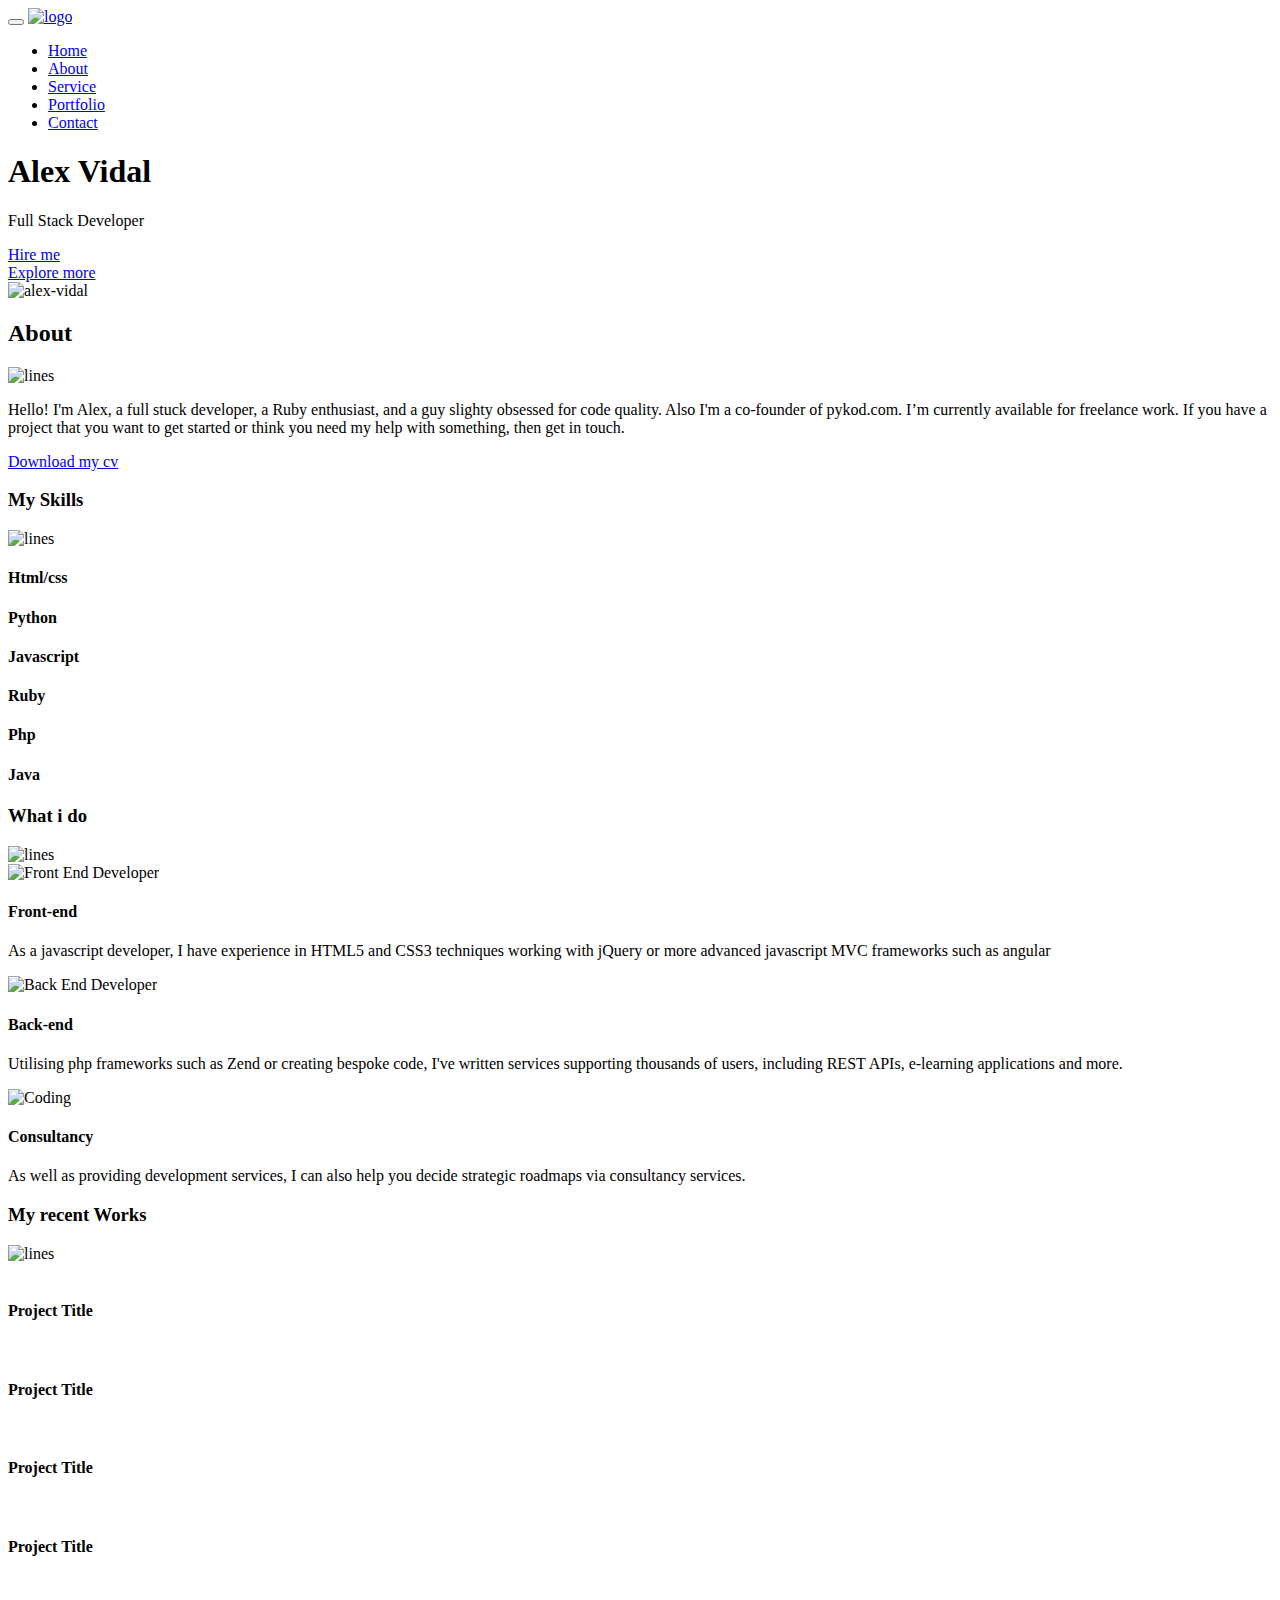
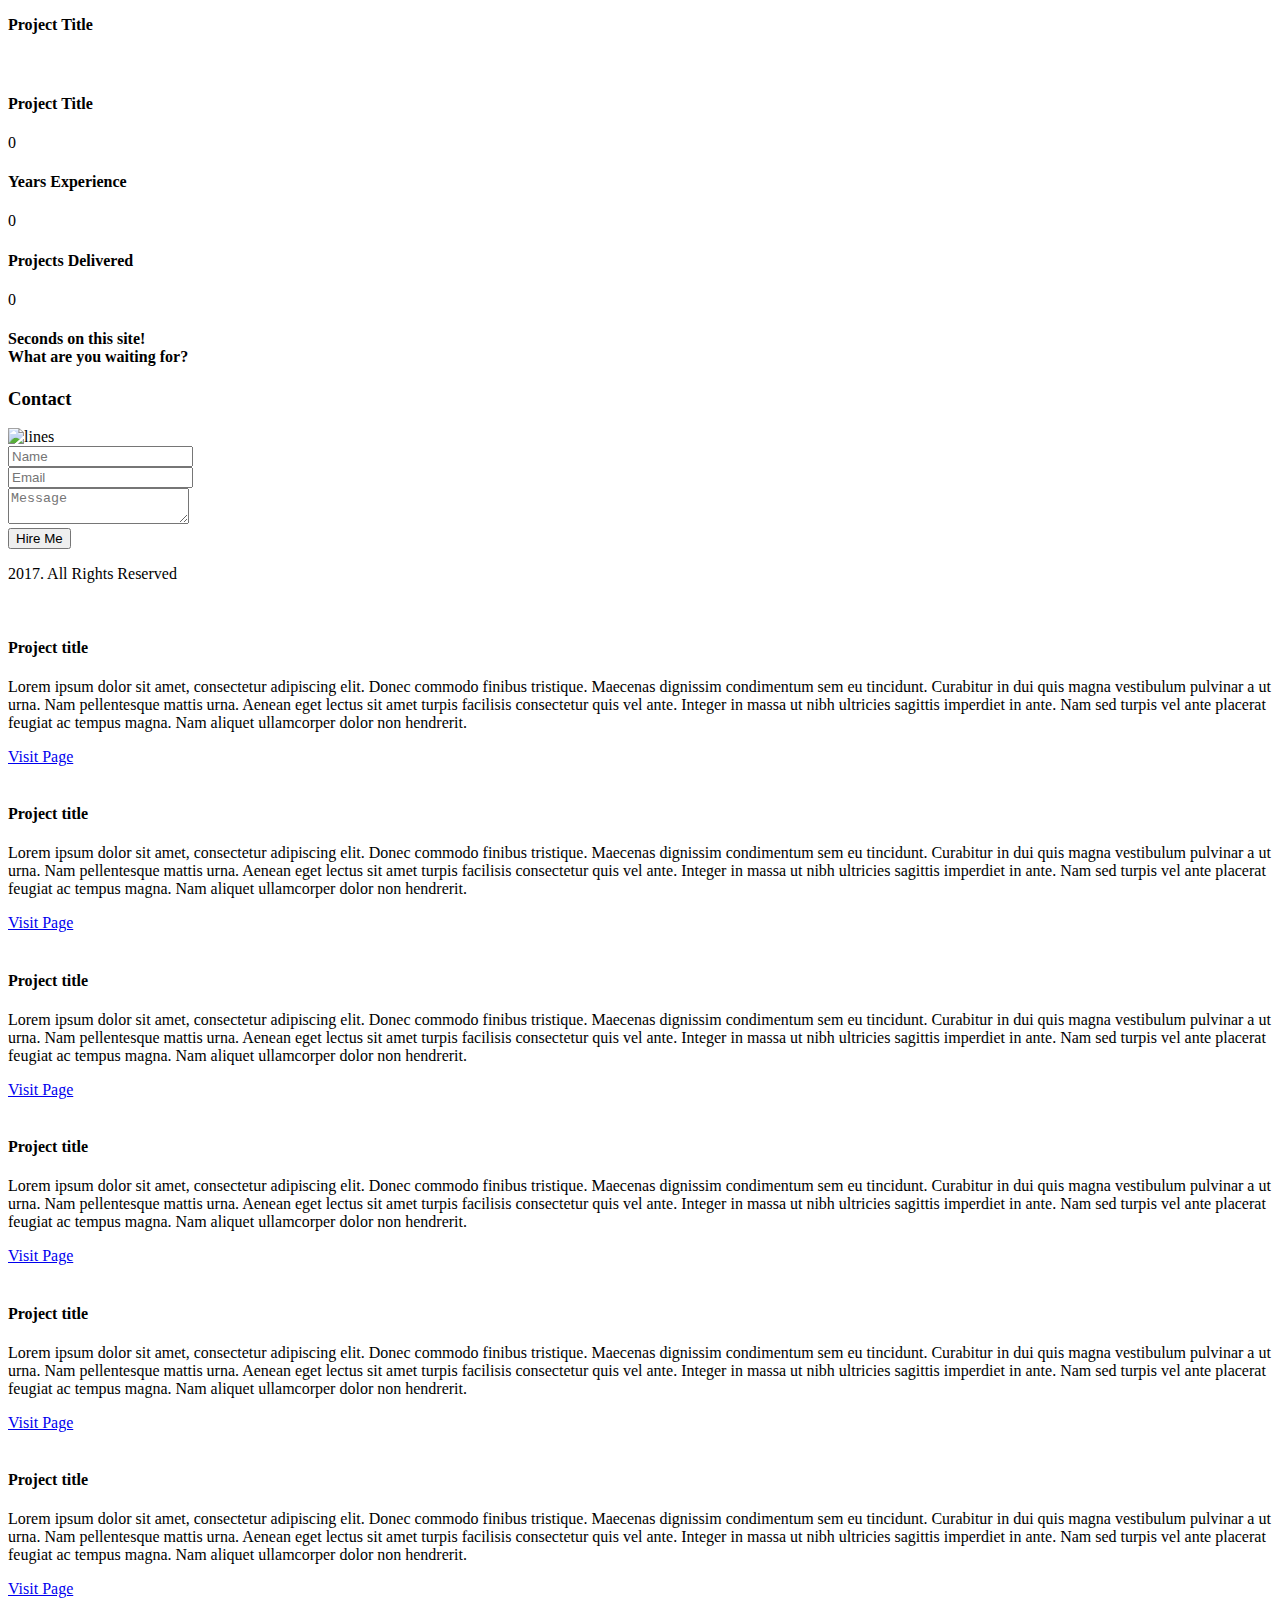
==== one-page-website/index.html @ 36bd33ed "one page website" ====
<!DOCTYPE html>
<html lang="en">
<head>

    <!-- Basic Page Needs
    ================================================== -->
    <meta http-equiv="Content-Type" content="text/html; charset=utf-8">
    <meta http-equiv="X-UA-Compatible" content="IE=edge">

    <title>PortfolioPerfect</title>

    <meta name="description" content="">
    <meta name="author" content="">
    <meta name="keywords" content="">

    <!-- Mobile Specific Metas
    ================================================== -->
    <meta name="viewport" content="width=device-width, minimum-scale=1.0, maximum-scale=1.0">
    <meta name="apple-mobile-web-app-capable" content="yes" />

    <!-- Fonts -->
    <link href="https://fonts.googleapis.com/css?family=Open+Sans:300,400,600,700" rel="stylesheet">

    <!-- Favicon
    ================================================== -->
    <link rel="apple-touch-icon" sizes="180x180" href="assets/img/apple-touch-icon.png">
    <link rel="icon" type="image/png" sizes="16x16" href="assets/img/favicon.png">

    <!-- Stylesheets
    ================================================== -->
    <!-- Bootstrap core CSS -->
    <link href="assets/css/bootstrap.min.css" rel="stylesheet">

    <!-- Custom styles for this template -->
    <link href="assets/css/style.css" rel="stylesheet">
    <link href="assets/css/responsive.css" rel="stylesheet">

    <!-- HTML5 shim and Respond.js IE8 support of HTML5 elements and media queries -->
    <!--[if lt IE 9]>
    <script src="https://oss.maxcdn.com/libs/html5shiv/3.7.0/html5shiv.js"></script>
    <script src="https://oss.maxcdn.com/libs/respond.js/1.4.2/respond.min.js"></script>
    <![endif]-->

</head>
<body>

    <header id="masthead" class="site-header" data-anchor-target=".hero" data-top="background: rgba(255,255,255,0); padding: 30px 0; box-shadow: 0px 0px 20px 6px rgba(0, 0, 0, 0);" data-top-bottom="background: rgba(255,255,255,1); padding: 10px 0; box-shadow: 0px 0px 20px 6px rgba(0, 0, 0, 0.2);">
        <nav id="primary-navigation" class="site-navigation">
            <div class="container">
                <div class="navbar-header page-scroll">

                    <button type="button" class="navbar-toggle collapsed" data-target="#portfolio-perfect-collapse" aria-expanded="false" >
                        <span class="icon-bar"></span>
                        <span class="icon-bar"></span>
                        <span class="icon-bar"></span>
                    </button>
                    
                    <a href="#hero" class="site-logo"><img src="assets/img/logo.png" alt="logo"></a>

                </div><!-- /.navbar-header -->

                <div class="main-menu" id="portfolio-perfect-collapse">

                    <ul class="nav navbar-nav navbar-right">

                        <li class="page-scroll"><a href="#hero">Home</a></li>
                        <li class="page-scroll"><a href="#about">About</a></li>
                        <li class="page-scroll"><a href="#service">Service</a></li>
                        <li class="page-scroll"><a href="#portfolio">Portfolio</a></li>
                        <li class="page-scroll"><a href="#contact">Contact</a></li>
                        
                    </ul><!-- /.navbar-nav -->

                </div><!-- /.navbar-collapse -->

            </div>
        </nav><!-- /.primary-navigation -->
    </header><!-- /#header -->

    <div id="hero" class="hero">
        <div class="container">
            <div class="row">

                <div class="col-md-6">
                    <h1>Alex Vidal</h1>
                    <div class="page-scroll">
                        <p class="job-title">Full Stack Developer</p>
                        <a href="#contact" class="btn btn-fill ">Hire me</a>
                        <div class="clearfix visible-xxs"></div>
                        <a href="#portfolio" class="btn btn-border">Explore more</a>
                    </div>
                </div>
            
                <div class="col-md-6 text-right">
                    <img src="assets/img/alex-vidal.png" alt="alex-vidal">
                </div>

            </div>
        </div>
    </div><!-- /.hero -->

    <main id="main" class="site-main">

        <section id="about" class="site-section section-about text-center">
            <div class="container">
                <div class="row">
                    <div class="col-md-6 col-md-offset-3">
                        <h2>About</h2>
                        <img src="assets/img/lines.svg" class="img-lines" alt="lines">
                        <p>Hello! I'm Alex, a full stuck developer, a Ruby enthusiast, and a guy slighty obsessed for code quality. Also I'm a co-founder of pykod.com. I’m currently available for freelance work. If you have a project that you want to get started or think you need my help with something, then get in touch.</p>
                        <a href="http://www.grad.illinois.edu/sites/default/files/pdfs/cvsamples.pdf" class="btn btn-fill" target="_blank" download>Download my cv</a>
                    </div>
                </div>
            </div>
        </section><!-- /.secton-about -->

        <section class="site-section section-skills">
            <div class="container">
                <div class="text-center">
                    <h3>My Skills</h3>
                    <img src="assets/img/lines.svg" class="img-lines" alt="lines">
                </div>
                <div class="row">
                    <div class="col-md-4">
                        <div class="skill">
                            <h4>Html/css</h4>
                            <div class="progress">
                                <div class="progress-bar" role="progressbar" data-transitiongoal="100"></div><!-- /.progress-bar -->
                            </div><!-- /.progress -->
                        </div><!-- /.skill -->
                        <div class="skill">
                            <h4>Python</h4>
                            <div class="progress">
                                <div class="progress-bar" role="progressbar" data-transitiongoal="75"></div><!-- /.progress-bar -->
                            </div><!-- /.progress -->
                        </div><!-- /.skill -->
                    </div>
                    <div class="col-md-4">
                        <div class="skill">
                            <h4>Javascript</h4>
                            <div class="progress">
                                <div class="progress-bar" role="progressbar" data-transitiongoal="82"></div><!-- /.progress-bar -->
                            </div><!-- /.progress -->
                        </div><!-- /.skill -->
                        <div class="skill">
                            <h4>Ruby</h4>
                            <div class="progress">
                                <div class="progress-bar" role="progressbar" data-transitiongoal="66"></div><!-- /.progress-bar -->
                            </div><!-- /.progress -->
                        </div><!-- /.skill -->
                    </div>
                    <div class="col-md-4">
                        <div class="skill">
                            <h4>Php</h4>
                            <div class="progress">
                                <div class="progress-bar" role="progressbar" data-transitiongoal="97"></div><!-- /.progress-bar -->
                            </div><!-- /.progress -->
                        </div><!-- /.skill -->
                        <div class="skill">
                            <h4>Java</h4>
                            <div class="progress">
                                <div class="progress-bar" role="progressbar" data-transitiongoal="45"></div><!-- /.progress-bar -->
                            </div><!-- /.progress -->
                        </div><!-- /.skill -->
                    </div>
                </div>
            </div>
        </section><!-- /.secton-skills -->

        <section id="service" class="site-section section-services overlay text-center">
            <div class="container">
                <div class="row">
                    <div class="col-md-12">
                        <h3>What i do</h3>
                        <img src="assets/img/lines.svg" class="img-lines" alt="lines">
                    </div>
                    <div class="col-sm-4">
                        <div class="service">
                            <img src="assets/img/front-end.svg" alt="Front End Developer">
                            <h4>Front-end</h4>
                            <p>As a javascript developer, I have experience in HTML5 and CSS3 techniques working with jQuery or more advanced javascript MVC frameworks such as angular</p>
                        </div><!-- /.service -->
                    </div>
                    <div class="col-sm-4">
                        <div class="service">
                            <img src="assets/img/back-end.svg" alt="Back End Developer">
                            <h4>Back-end</h4>
                            <p>Utilising php frameworks such as Zend or creating bespoke code, I've written services supporting thousands of users, including REST APIs, e-learning applications and more.</p>
                        </div><!-- /.service -->
                    </div>
                    <div class="col-sm-4">
                        <div class="service">
                            <img src="assets/img/consultancy.svg" alt="Coding">
                            <h4>Consultancy</h4>
                            <p>As well as providing development services, I can also help you decide strategic roadmaps via consultancy services.</p>
                        </div><!-- /.service -->
                    </div>
                </div>
            </div>
        </section><!-- /.secton-services -->

        <section id="portfolio" class="site-section section-portfolio">
            <div class="container">
                <div class="text-center">
                    <h3>My recent Works</h3>
                    <img src="assets/img/lines.svg" class="img-lines" alt="lines">
                </div>
                <div class="row">
                    <div class="col-md-4 col-xs-6">
                        <div class="portfolio-item">
                            <img src="assets/img/portfolio-1.jpg" class="img-res" alt="">
                            <div class="portfolio-item-info">
                                <h4>Project Title</h4>
                                <a href="#" data-toggle="modal" data-target="#portfolioItem1"><span class="glyphicon glyphicon-eye-open"></span></a>
                                <a href="#"><span class="glyphicon glyphicon-link"></span></a>
                            </div><!-- /.portfolio-item-info -->
                        </div><!-- /.portfolio-item -->
                    </div>
                    <div class="col-md-4 col-xs-6">
                        <div class="portfolio-item">
                            <img src="assets/img/portfolio-2.jpg" class="img-res" alt="">
                            <div class="portfolio-item-info">
                                <h4>Project Title</h4>
                                <a href="#" data-toggle="modal" data-target="#portfolioItem2"><span class="glyphicon glyphicon-eye-open"></span></a>
                                <a href="#"><span class="glyphicon glyphicon-link"></span></a>
                            </div><!-- /.portfolio-item-info -->
                        </div><!-- /.portfolio-item -->
                    </div>
                    <div class="col-md-4 col-xs-6">
                        <div class="portfolio-item">
                            <img src="assets/img/portfolio-3.jpg" class="img-res" alt="">
                            <div class="portfolio-item-info">
                                <h4>Project Title</h4>
                                <a href="#" data-toggle="modal" data-target="#portfolioItem3"><span class="glyphicon glyphicon-eye-open"></span></a>
                                <a href="#"><span class="glyphicon glyphicon-link"></span></a>
                            </div><!-- /.portfolio-item-info -->
                        </div><!-- /.portfolio-item -->
                    </div>
                    <div class="col-md-4 col-xs-6">
                        <div class="portfolio-item">
                            <img src="assets/img/portfolio-4.jpg" class="img-res" alt="">
                            <div class="portfolio-item-info">
                                <h4>Project Title</h4>
                                <a href="#" data-toggle="modal" data-target="#portfolioItem4"><span class="glyphicon glyphicon-eye-open"></span></a>
                                <a href="#"><span class="glyphicon glyphicon-link"></span></a>
                            </div><!-- /.portfolio-item-info -->
                        </div><!-- /.portfolio-item -->
                    </div>
                    <div class="col-md-4 col-xs-6">
                        <div class="portfolio-item">
                            <img src="assets/img/portfolio-5.jpg" class="img-res" alt="">
                            <div class="portfolio-item-info">
                                <h4>Project Title</h4>
                                <a href="#" data-toggle="modal" data-target="#portfolioItem5"><span class="glyphicon glyphicon-eye-open"></span></a>
                                <a href="#"><span class="glyphicon glyphicon-link"></span></a>
                            </div><!-- /.portfolio-item-info -->
                        </div><!-- /.portfolio-item -->
                    </div>
                    <div class="col-md-4 col-xs-6">
                        <div class="portfolio-item">
                            <img src="assets/img/portfolio-6.jpg" class="img-res" alt="">
                            <div class="portfolio-item-info">
                                <h4>Project Title</h4>
                                <a href="#" data-toggle="modal" data-target="#portfolioItem6"><span class="glyphicon glyphicon-eye-open"></span></a>
                                <a href="#"><span class="glyphicon glyphicon-link"></span></a>
                            </div><!-- /.portfolio-item-info -->
                        </div><!-- /.portfolio-item -->
                    </div>
                </div>
            </div>
        </section><!-- /.secton-portfolio -->

        <section class="site-section section-counters text-center">
            <div class="container">
                <div class="row">
                    <div class="col-sm-4 col-xs-12">
                        <p class="counter start" data-to="10" data-speed="2000">0</p>
                        <h4>Years Experience</h4>
                    </div>
                    <div class="col-sm-4 col-xs-12">
                        <p class="counter start" data-to="120" data-speed="2000">0</p>       
                        <h4>Projects Delivered</h4>      
                    </div>
                    <div class="col-sm-4 col-xs-12">
                        <p id="infinity" class="counter" data-from="0" data-to="1" data-speed="1000">0</p>
                        <h4>Seconds on this site!<br>What are you waiting for?</h4>
                    </div>
                </div>
            </div>
        </section><!-- /.section-counters -->

        <section id="contact" class="site-section section-form text-center">
            <div class="container">

                <h3>Contact</h3>
                <img src="assets/img/lines.svg" class="img-lines" alt="lines">
                <form>
                    <div class="row">
                        <div class="col-sm-6">
                            <input type="text" name="name" class="form-control mt-x-0" placeholder="Name" required>
                        </div>
                        <div class="col-sm-6">
                            <input type="email" name="email" class="form-control" placeholder="Email" required>   
                        </div>
                        <div class="col-sm-12">
                            <textarea name="message" id="mesaage" class="form-control" placeholder="Message" required></textarea>
                        </div>
                    </div>
                    <button href="#" class="btn btn-border" type="submit">Hire Me <span class="glyphicon glyphicon-send"></span></button>
                </form>
            </div>
        </section><!-- /.section-form -->

    </main><!-- /#main -->

    <footer id="colophon" class="site-footer">
        <div class="container">
            <div class="row">
                <div class="col-sm-4 col-xs-12">
                    <a class="icon facebook-bg" href="#"><i class="icon-facebook"></i></a>
                    <a class="icon twitter-bg" href="#"><i class="icon-twitter"></i></a>
                    <a class="icon gplus-bg" href="#"><i class="icon-linkedin"></i></a>
                    <a class="icon linkedin-bg" href="#"><i class="icon-gplus"></i></a>
                </div>
                <div class="col-sm-4 col-sm-offset-0 col-xs-6 col-xs-offset-3"><p class="copyright">2017. All Rights Reserved</p></div>
                <div class="col-sm-4 col-xs-3">
                    <div class="text-right page-scroll">
                        <a class="icon icon-up-bg" href="#hero"><i class="icon-up"></i></a>
                    </div>
                </div>
            </div>
        </div>
    </footer><!-- /#footer -->

    <!-- Modals -->
    <div id="portfolioItem1" class="modal fade" role="dialog">
      <div class="modal-dialog">
        <div class="modal-content">
          <div class="modal-header">
            <a class="close" data-dismiss="modal"><span class="glyphicon glyphicon-remove"></span></a>
            <img class="img-res" src="assets/img/portfolio-1.jpg" alt="">
          </div>
          <div class="modal-body">
            <h4 class="modal-title">Project title</h4>
            <p>Lorem ipsum dolor sit amet, consectetur adipiscing elit. Donec commodo finibus tristique. Maecenas dignissim condimentum sem eu tincidunt. Curabitur in dui quis magna vestibulum pulvinar a ut urna. Nam pellentesque mattis urna. Aenean eget lectus sit amet turpis facilisis consectetur quis vel ante. Integer in massa ut nibh ultricies sagittis imperdiet in ante. Nam sed turpis vel ante placerat feugiat ac tempus magna. Nam aliquet ullamcorper dolor non hendrerit.</p>
          </div>
          <div class="modal-footer">
            <a href="#" class="btn btn-fill">Visit Page</a>
          </div>
        </div><!-- /.modal-content -->
      </div><!-- /.modal-dialog -->
    </div><!-- /.modal -->

    <div id="portfolioItem2" class="modal fade" role="dialog">
      <div class="modal-dialog">
        <div class="modal-content">
          <div class="modal-header">
            <a class="close" data-dismiss="modal"><span class="glyphicon glyphicon-remove"></span></a>
            <img class="img-res" src="assets/img/portfolio-2.jpg" alt="">
          </div>
          <div class="modal-body">
            <h4 class="modal-title">Project title</h4>
            <p>Lorem ipsum dolor sit amet, consectetur adipiscing elit. Donec commodo finibus tristique. Maecenas dignissim condimentum sem eu tincidunt. Curabitur in dui quis magna vestibulum pulvinar a ut urna. Nam pellentesque mattis urna. Aenean eget lectus sit amet turpis facilisis consectetur quis vel ante. Integer in massa ut nibh ultricies sagittis imperdiet in ante. Nam sed turpis vel ante placerat feugiat ac tempus magna. Nam aliquet ullamcorper dolor non hendrerit.</p>
          </div>
          <div class="modal-footer">
            <a href="#" class="btn btn-fill">Visit Page</a>
          </div>
        </div><!-- /.modal-content -->
      </div><!-- /.modal-dialog -->
    </div><!-- /.modal -->

    <div id="portfolioItem3" class="modal fade" role="dialog">
      <div class="modal-dialog">
        <div class="modal-content">
          <div class="modal-header">
            <a class="close" data-dismiss="modal"><span class="glyphicon glyphicon-remove"></span></a>
            <img class="img-res" src="assets/img/portfolio-3.jpg" alt="">
          </div>
          <div class="modal-body">
            <h4 class="modal-title">Project title</h4>
            <p>Lorem ipsum dolor sit amet, consectetur adipiscing elit. Donec commodo finibus tristique. Maecenas dignissim condimentum sem eu tincidunt. Curabitur in dui quis magna vestibulum pulvinar a ut urna. Nam pellentesque mattis urna. Aenean eget lectus sit amet turpis facilisis consectetur quis vel ante. Integer in massa ut nibh ultricies sagittis imperdiet in ante. Nam sed turpis vel ante placerat feugiat ac tempus magna. Nam aliquet ullamcorper dolor non hendrerit.</p>
          </div>
          <div class="modal-footer">
            <a href="#" class="btn btn-fill">Visit Page</a>
          </div>
        </div><!-- /.modal-content -->
      </div><!-- /.modal-dialog -->
    </div><!-- /.modal -->

    <div id="portfolioItem4" class="modal fade" role="dialog">
      <div class="modal-dialog">
        <div class="modal-content">
          <div class="modal-header">
            <a class="close" data-dismiss="modal"><span class="glyphicon glyphicon-remove"></span></a>
            <img class="img-res" src="assets/img/portfolio-4.jpg" alt="">
          </div>
          <div class="modal-body">
            <h4 class="modal-title">Project title</h4>
            <p>Lorem ipsum dolor sit amet, consectetur adipiscing elit. Donec commodo finibus tristique. Maecenas dignissim condimentum sem eu tincidunt. Curabitur in dui quis magna vestibulum pulvinar a ut urna. Nam pellentesque mattis urna. Aenean eget lectus sit amet turpis facilisis consectetur quis vel ante. Integer in massa ut nibh ultricies sagittis imperdiet in ante. Nam sed turpis vel ante placerat feugiat ac tempus magna. Nam aliquet ullamcorper dolor non hendrerit.</p>
          </div>
          <div class="modal-footer">
            <a href="#" class="btn btn-fill">Visit Page</a>
          </div>
        </div><!-- /.modal-content -->
      </div><!-- /.modal-dialog -->
    </div><!-- /.modal -->

    <div id="portfolioItem5" class="modal fade" role="dialog">
      <div class="modal-dialog">
        <div class="modal-content">
          <div class="modal-header">
            <a class="close" data-dismiss="modal"><span class="glyphicon glyphicon-remove"></span></a>
            <img class="img-res" src="assets/img/portfolio-5.jpg" alt="">
          </div>
          <div class="modal-body">
            <h4 class="modal-title">Project title</h4>
            <p>Lorem ipsum dolor sit amet, consectetur adipiscing elit. Donec commodo finibus tristique. Maecenas dignissim condimentum sem eu tincidunt. Curabitur in dui quis magna vestibulum pulvinar a ut urna. Nam pellentesque mattis urna. Aenean eget lectus sit amet turpis facilisis consectetur quis vel ante. Integer in massa ut nibh ultricies sagittis imperdiet in ante. Nam sed turpis vel ante placerat feugiat ac tempus magna. Nam aliquet ullamcorper dolor non hendrerit.</p>
          </div>
          <div class="modal-footer">
            <a href="#" class="btn btn-fill">Visit Page</a>
          </div>
        </div><!-- /.modal-content -->
      </div><!-- /.modal-dialog -->
    </div><!-- /.modal -->

    <div id="portfolioItem6" class="modal fade" role="dialog">
      <div class="modal-dialog">
        <div class="modal-content">
          <div class="modal-header">
            <a class="close" data-dismiss="modal"><span class="glyphicon glyphicon-remove"></span></a>
            <img class="img-res" src="assets/img/portfolio-6.jpg" alt="">
          </div>
          <div class="modal-body">
            <h4 class="modal-title">Project title</h4>
            <p>Lorem ipsum dolor sit amet, consectetur adipiscing elit. Donec commodo finibus tristique. Maecenas dignissim condimentum sem eu tincidunt. Curabitur in dui quis magna vestibulum pulvinar a ut urna. Nam pellentesque mattis urna. Aenean eget lectus sit amet turpis facilisis consectetur quis vel ante. Integer in massa ut nibh ultricies sagittis imperdiet in ante. Nam sed turpis vel ante placerat feugiat ac tempus magna. Nam aliquet ullamcorper dolor non hendrerit.</p>
          </div>
          <div class="modal-footer">
            <a href="#" class="btn btn-fill">Visit Page</a>
          </div>
        </div><!-- /.modal-content -->
      </div><!-- /.modal-dialog -->
    </div><!-- /.modal -->

    <!-- Bootstrap core JavaScript
    ================================================== -->
    <!-- Placed at the end of the document so the pages load faster -->
    <script src="https://ajax.googleapis.com/ajax/libs/jquery/3.1.1/jquery.min.js"></script>
    <script src="assets/js/bootstrap.min.js"></script>
    <script src="https://cdnjs.cloudflare.com/ajax/libs/jquery-easing/1.4.1/jquery.easing.min.js"></script>
    <script src="assets/js/skrollr.min.js"></script>
    <script src="https://cdnjs.cloudflare.com/ajax/libs/bootstrap-progressbar/0.9.0/bootstrap-progressbar.min.js"></script>
    <script src="assets/js/jquery.countTo.min.js"></script>
    <script src="assets/js/script.js"></script>
  
</body>
</html>
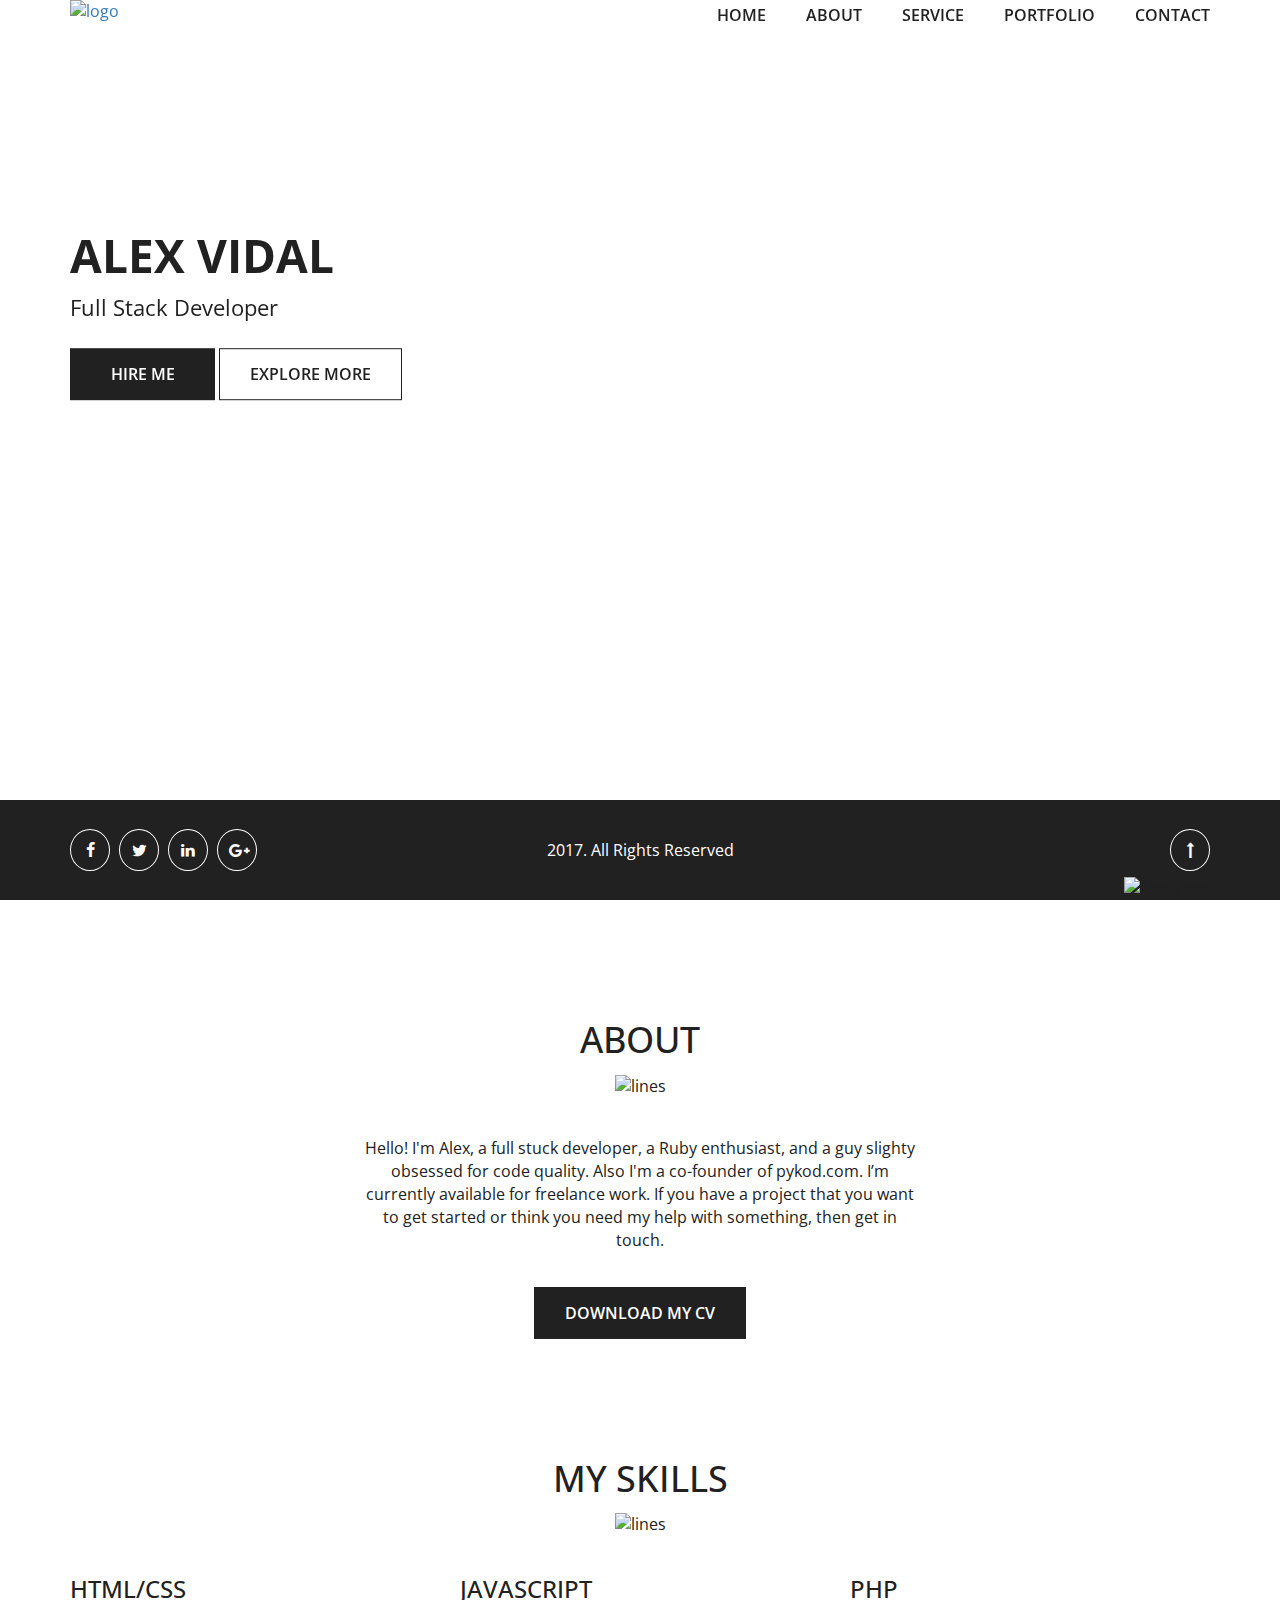
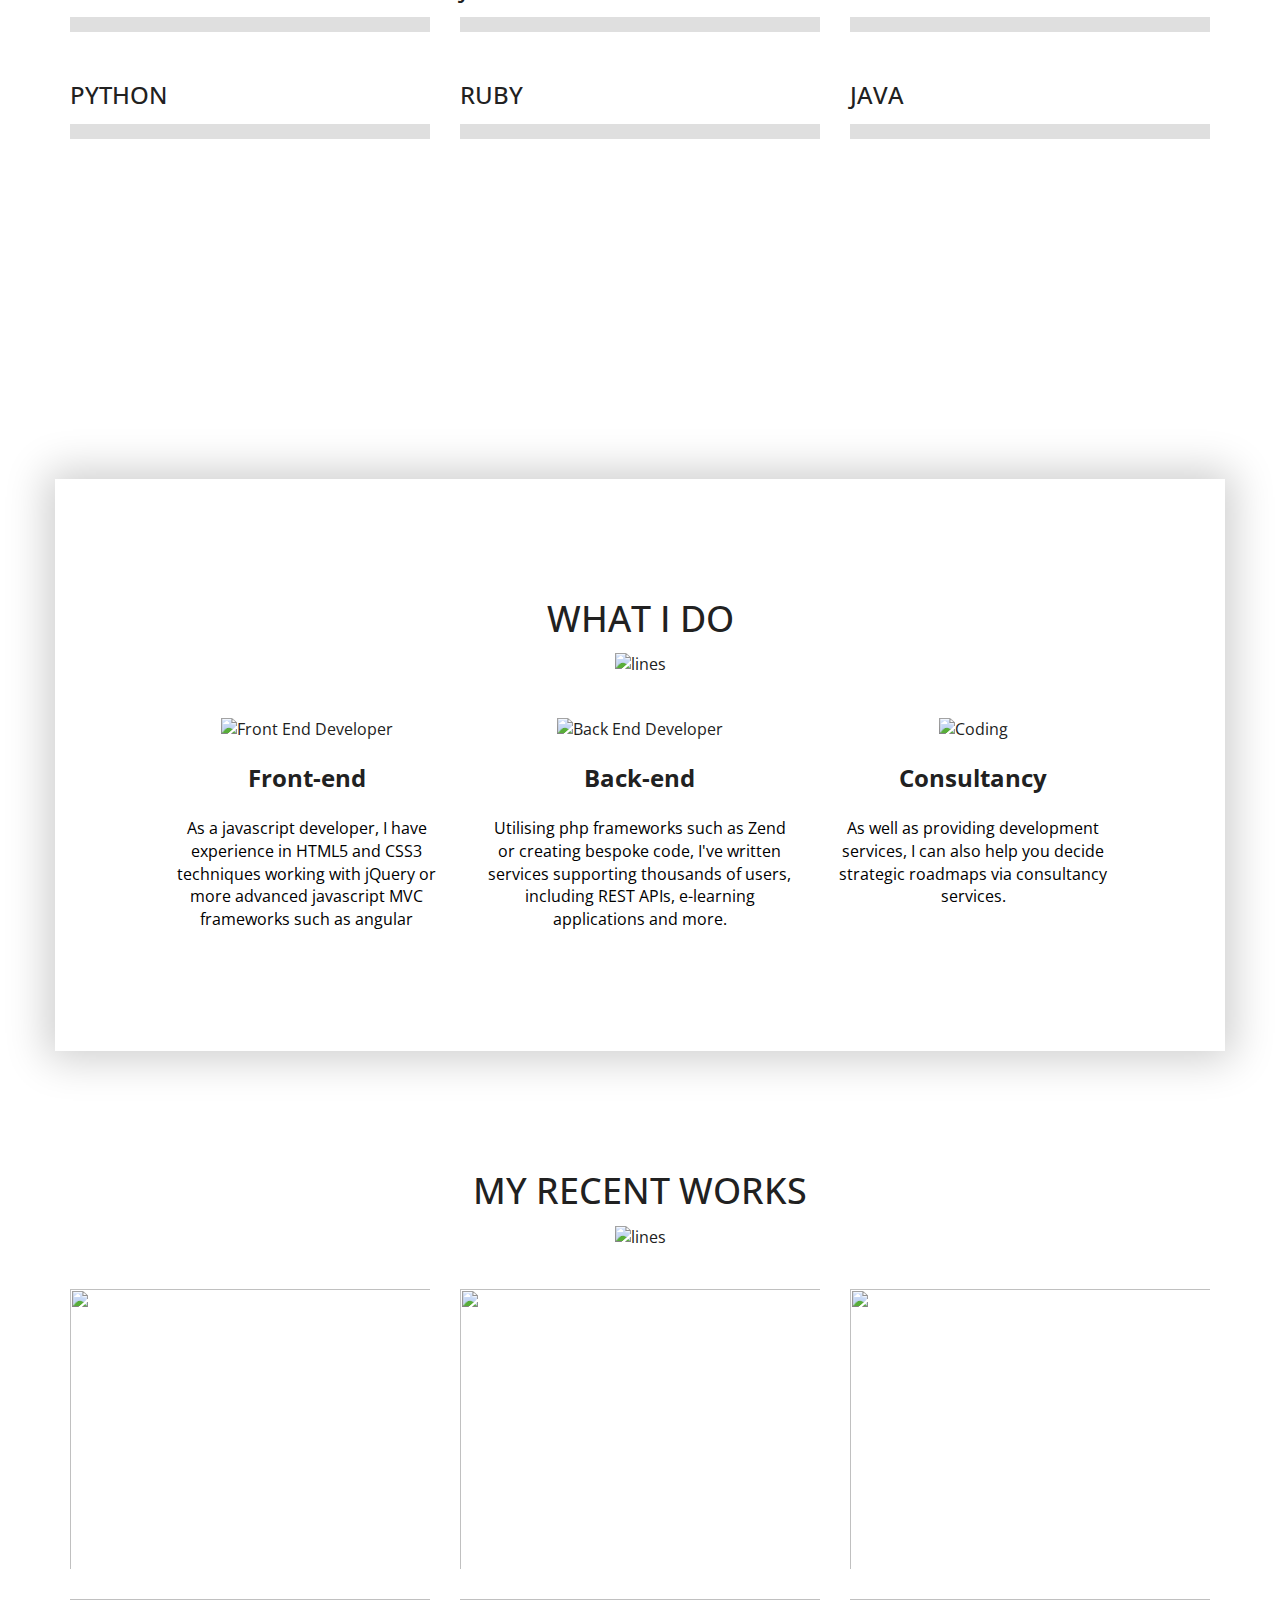
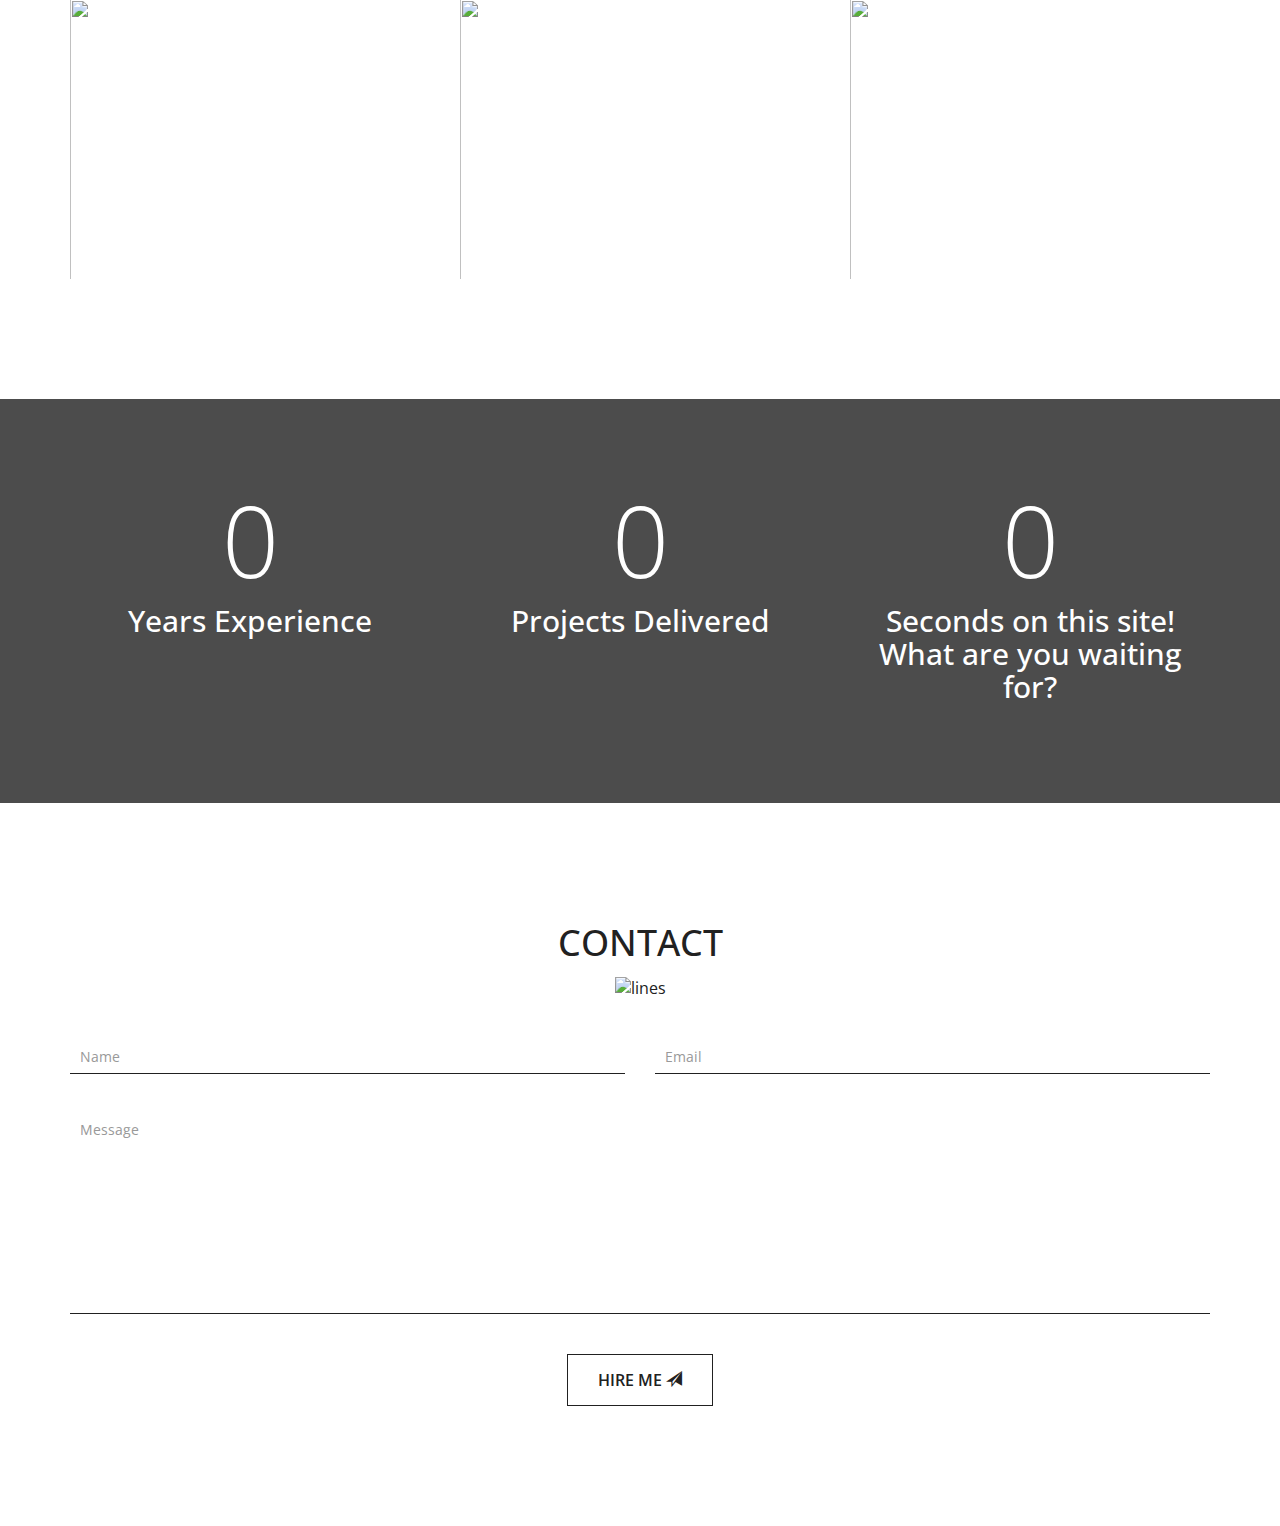
==== commit 4abba064: "Update index.html" ====
--- a/one-page-website/index.html
+++ b/one-page-website/index.html
@@ -29,11 +29,11 @@
     <!-- Stylesheets
     ================================================== -->
     <!-- Bootstrap core CSS -->
-    <link href="assets/css/bootstrap.min.css" rel="stylesheet">
+    <link href="styles/bootstrap.min.css" rel="stylesheet">
 
     <!-- Custom styles for this template -->
-    <link href="assets/css/style.css" rel="stylesheet">
-    <link href="assets/css/responsive.css" rel="stylesheet">
+    <link href="styles/style.css" rel="stylesheet">
+    <link href="styles/responsive.css" rel="stylesheet">
 
     <!-- HTML5 shim and Respond.js IE8 support of HTML5 elements and media queries -->
     <!--[if lt IE 9]>
@@ -450,7 +450,7 @@
     <script src="assets/js/skrollr.min.js"></script>
     <script src="https://cdnjs.cloudflare.com/ajax/libs/bootstrap-progressbar/0.9.0/bootstrap-progressbar.min.js"></script>
     <script src="assets/js/jquery.countTo.min.js"></script>
-    <script src="assets/js/script.js"></script>
+    <script src="scripts/script.js"></script>
   
 </body>
 </html>--- a/one-page-website/styles/style.css
+++ b/one-page-website/styles/style.css
@@ -0,0 +1,577 @@
+/*
+ * Theme Name: 
+ * Theme URI: 
+ * Author: Milan Savov
+ * Author URI/Mail: milan.savov@gmail.com
+ * Version: 1.0
+ * */
+
+/* FONT
+================================================== */
+@font-face {
+  font-family: 'fontello';
+  src: url('../fonts/fontello.eot?37927580');
+  src: url('../fonts/fontello.eot?37927580#iefix') format('embedded-opentype'),
+       url('../fonts/fontello.woff2?37927580') format('woff2'),
+       url('../fonts/fontello.woff?37927580') format('woff'),
+       url('../fonts/fontello.ttf?37927580') format('truetype'),
+       url('../fonts/fontello.svg?37927580#fontello') format('svg');
+  font-weight: normal;
+  font-style: normal;
+}
+ 
+ [class^="icon-"]:before, [class*=" icon-"]:before {
+  font-family: "fontello";
+  font-style: normal;
+  font-weight: normal;
+  speak: none;
+  display: inline-block;
+  text-decoration: inherit;
+  width: 1em;
+  margin-right: .2em;
+  text-align: center;
+  font-variant: normal;
+  text-transform: none;
+  line-height: 1em;
+  margin-left: .2em;
+  -webkit-font-smoothing: antialiased;
+  -moz-osx-font-smoothing: grayscale;
+}
+ 
+.icon-twitter:before { content: '\f099'; } /* '' */
+.icon-facebook:before { content: '\f09a'; } /* '' */
+.icon-gplus:before { content: '\f0d5'; } /* '' */
+.icon-linkedin:before { content: '\f0e1'; } /* '' */
+.icon-linkedin:before { content: '\f0e1'; } /* '' */
+.icon-up:before { content: '\f176'; } /* '' */
+
+/* CUSTOM RESETS
+================================================== */
+a {
+    transition: color 0.25s ease-in-out;
+    -moz-transition: color 0.25s ease-in-out;
+    -webkit-transition: color 0.25s ease-in-out;
+    -o-transition: color 0.25s ease-in-out;
+    -ms-transition: color 0.25s ease-in-out;
+}
+
+a:focus,
+a:hover {
+    outline: 0 none;
+    text-decoration: none;
+}
+
+h4 {
+    font-size: 30px;
+}
+
+/* Buttons */ 
+.btn {
+    min-width: 145px;
+    line-height: 50px;
+    padding: 0 30px;
+    font-size: 16px;
+    font-weight: 600;
+    text-transform: uppercase;
+    border-radius: 0;
+    transition: box-shadow 0.25s ease-in-out;
+    -moz-transition: box-shadow 0.25s ease-in-out;
+    -webkit-transition: box-shadow 0.25s ease-in-out;
+    -o-transition: box-shadow 0.25s ease-in-out;
+    -ms-transition: box-shadow 0.25s ease-in-out;
+}
+
+.btn-fill {
+    color: #fff;
+    background-color: #212121;
+}
+
+.btn-border {
+    background-color: transparent;
+    color: #212121;
+    border: 1px solid #212121; 
+}
+
+.btn-fill:hover,
+.btn-fill:focus {
+    color: #fff;
+}
+
+.btn:hover,
+.btn:focus {
+    box-shadow: 0px 10px 18px 0px rgba(0, 0, 0, 0.15);
+}
+
+/* Input fields */
+.form-control {
+    padding-left: 10px;
+    border: 0;
+    border-bottom: 1px solid #212121;
+    border-radius: 0;
+    background-color: transparent; 
+    box-shadow: none;
+    outline: 0 none transparent;
+    -webkit-appearance:none;
+ }
+
+textarea {
+    margin-top: 40px;
+    min-height: 200px;
+    resize: none;
+}
+
+.form-control:focus {
+    box-shadow: none;
+    border-bottom-color: #e1e1e1;
+}
+
+::-moz-placeholder,
+::-webkit-input-placeholder {
+    font-size: 16px;
+}
+
+/* LAYOUT
+================================================== */
+html, body {
+    width: 100%;
+    height: 100%;
+    margin: 0;
+    padding: 0;
+    font-family: 'Open Sans', sans-serif;
+    font-size: 16px;
+    color: #212121;
+}
+
+.img-res {
+    display: block;
+    width: 100vw;
+    height: 100vh;
+    max-width: 100%;
+    max-height: 100%;
+    object-fit: cover;
+}
+
+.visible-xxs {
+    display: none;
+}
+
+/* Background-color */
+.gray-bg {
+    background-color: #e1e1e1;
+}
+
+/* HEADER
+================================================== */
+.site-header {
+    position: fixed;
+    top: 0;
+    width: 100%;
+    background-color: transparent;
+    z-index: 5;
+}
+
+.site-logo img {
+    padding-bottom: 2px;
+}
+
+/* Navigation */
+.navbar-nav > li > a {
+    padding: 5px 0;
+    font-weight: 600;
+    color: #212121;
+    text-transform: uppercase;
+    border-bottom: 2px solid transparent;
+    transition: border-color 0.25s ease-in-out;
+    -moz-transition: border-color 0.25s ease-in-out;
+    -webkit-transition: border-color 0.25s ease-in-out;
+    -o-transition: border-color 0.25s ease-in-out;
+    -ms-transition: border-color 0.25s ease-in-out;
+}
+
+.navbar-nav.navbar-right {
+    margin-right: 0;
+}
+
+.navbar-nav > li + li > a {
+    margin-left: 40px;
+}
+
+.navbar-nav > li > a:hover,
+.navbar-nav > li.active > a,
+.nav > li > a:hover,
+.nav > li.active > a {
+    background-color: transparent;
+    border-bottom: 2px solid #212121;
+}
+
+.nav > li > a:focus {
+    background-color: transparent;
+}
+
+/* HERO
+================================================== */
+.hero { 
+    background: url(../img/hero.jpg) no-repeat center / cover; 
+    height: 100%;
+    width: 100%;
+    min-height: 700px;
+}
+
+.hero .container {
+    position: relative;
+    height: 100%;
+}
+
+.hero .col-md-6:first-child {
+    position: absolute;
+    top: 35%;
+    left: 0;
+    transform: translateY(-50%);
+    -webkit-transform: translateY(-50%);
+    -ms-transform: translateY(-50%);
+    -moz-transform: translateY(-50%);
+    -o-transform: translateY(-50%);
+    z-index: 2;
+}
+
+.hero .col-md-6:last-child {
+    position: absolute;
+    right: 0;
+    bottom: 0;
+}
+
+.hero h1 {
+    font-size: 46px;
+    font-weight: 700;
+    margin: 0 0 15px;
+    text-transform: uppercase;
+}
+
+.job-title {
+    font-size: 22px;
+    margin-bottom: 30px;
+    line-height: 1;
+} 
+
+.hero img {
+    height: 600px;
+}
+
+/* SITEMAIN
+================================================== */
+.site-main {
+    position: relative;
+    margin-bottom: 100px;
+    background-color: #fff;
+    z-index: 1;
+}
+/* site-section */
+.site-section {
+   padding-top: 120px;
+}
+
+.site-section h2,
+.site-section h3 {
+    font-size: 36px;
+    margin: 0;
+    text-transform: uppercase;
+}
+
+.img-lines {
+    margin: 15px 0 40px;
+}
+
+.site-section p {
+    margin-bottom: 35px;
+}
+
+/* Section: Skills */
+.section-skills {
+    padding-bottom: 120px;
+}
+
+.skill + .skill {
+    margin-top: 50px;
+}
+
+.skill h4 {
+    font-size: 24px;
+    text-transform: uppercase;
+    margin: 0 0 15px;
+}
+
+.progress {
+    height: 15px;
+    margin-bottom: 0;
+    border-radius: 0;
+    background-color: #dfdfdf;
+    box-shadow: none;
+}
+
+.progress-bar {
+    background-color: #212121;  
+}
+
+/* Section: Services */
+.section-services {
+    position: relative;
+    padding-top: 220px;
+}
+
+.section-services:before {
+    content: '';
+    background: url(../img/services-bg.jpg) no-repeat fixed center / cover;
+    width: 100%;
+    height: 400px; 
+    position: absolute;
+    left: 0;
+    top: 0;
+}
+
+.overlay:after {
+    content: '';
+    width: 100%;
+    height: 400px; 
+    position: absolute;
+    background-color: rgba(255,255,255,0.5);
+    top: 0;
+    left: 0;
+    z-index: 0;
+}
+
+.section-services .container {
+    padding: 120px 100px;
+    position: relative;
+    background-color: #fff;
+    box-shadow: 0px 0px 40px 8px rgba(0, 0, 0, 0.2);
+    z-index: 1;
+}
+
+.service h4 {
+    margin: 25px 0;
+    font-size: 24px;
+    font-weight: 700;
+}
+
+.service p {
+    color: #000;
+    margin-bottom: 0;
+}
+
+/* Section: Portfolio */
+.section-portfolio {
+    padding-bottom: 120px;
+}
+
+.portfolio-item {
+    height: 280px;
+    margin-bottom: 30px;
+    position: relative;
+}
+
+.section-portfolio .col-md-4:nth-last-child(-n+3) .portfolio-item {
+    margin-bottom: 0;
+}
+
+.portfolio-item:before {
+    content: '';
+    height: 100%;
+    width: 100%;
+    position: absolute;
+    top: 0;
+    left: 0;
+    z-index: 1;
+    transition: background-color 0.25s ease-in-out;
+    -moz-transition: background-color 0.25s ease-in-out;
+    -webkit-transition: background-color 0.25s ease-in-out;
+    -o-transition: background-color 0.25s ease-in-out;
+    -ms-transition: background-color 0.25s ease-in-out;
+}
+
+.portfolio-item:hover:before{
+    background-color: rgba(33,33,33,0.6);
+}
+
+.portfolio-item-info {
+    position: absolute;
+    top: 150px;
+    left: 0px;
+    z-index: 999;
+    opacity: 0;
+    transition: opacity 0.25s ease-in-out, left 0.25s ease-in-out;
+    -moz-transition: opacity 0.25s ease-in-out, left 0.25s ease-in-out;
+    -webkit-transition: opacity 0.25s ease-in-out, left 0.25s ease-in-out;
+    -o-transition: opacity 0.25s ease-in-out, left 0.25s ease-in-out;
+    -ms-transition: opacity 0.25s ease-in-out, left 0.25s ease-in-out;
+}
+
+.portfolio-item:hover .portfolio-item-info {
+    left: 50px;
+    opacity: 1;
+}
+
+.portfolio-item-info h4 {
+    margin: 0 0 20px;
+    font-weight: 700;
+    color: #fff;
+}
+
+.portfolio-item-info a {
+    padding: 6px 7px 4px;
+    font-size: 12px;
+    border: 1px solid #fff;
+    border-radius: 50px;
+    color: #fff;
+    transition: color 0.25s ease-in-out, background-color 0.25s ease-in-out;
+    -moz-transition: color 0.25s ease-in-out, background-color 0.25s ease-in-out;
+    -webkit-transition: color 0.25s ease-in-out, background-color 0.25s ease-in-out;
+    -o-transition: color 0.25s ease-in-out, background-color 0.25s ease-in-out;
+    -ms-transition: color 0.25s ease-in-out, background-color 0.25s ease-in-out;
+}
+
+.portfolio-item-info a:hover {
+    color: #212121;
+    background-color: #fff;
+}
+
+.section-portfolio .btn {
+    margin-top: 10px;
+}
+
+/* Modal */
+.modal {
+    z-index: 9999;
+}
+
+.modal-content {
+    border-radius: 0;
+    box-shadow: 0px 0px 40px 8px rgba(0, 0, 0, 0.2);
+}
+
+.modal-header {
+    position: relative;
+    padding: 0;
+    height: 500px;
+}
+
+.modal-header .close {
+    position: absolute;
+    right: 0;
+    padding: 10px 11px;
+    margin-top: 0;
+    background-color: #fff;
+    font-size: 16px;
+    color: #212121;
+    border-left: 1px solid #212121;
+    border-bottom: 1px solid #212121;
+    opacity: 1;
+    transition: box-shadow 0.25s ease-in-out;
+    -moz-transition: box-shadow 0.25s ease-in-out;
+    -webkit-transition: box-shadow 0.25s ease-in-out;
+    -o-transition: box-shadow 0.25s ease-in-out;
+    -ms-transition: box-shadow 0.25s ease-in-out;
+}
+
+.modal-header .close:hover {
+    box-shadow: 0px 10px 18px 0px rgba(0, 0, 0, 0.2);
+}
+
+.modal-body h4 {
+    font-weight: 700;
+}
+
+.modal-footer {
+    text-align: center;
+}
+
+/* Section: Counters */
+.section-counters {
+    background: url(../img/counters-bg.jpg) no-repeat fixed center / cover;
+    width: 100%;
+    padding: 100px 0;
+    position: relative;
+}
+
+.section-counters:before {
+    content: '';
+    position: absolute;
+    top: 0;
+    left: 0;
+    width: 100%;
+    height: 100%;
+    background-color: rgba(0,0,0,0.7);
+}
+
+.section-counters h4 {
+    color: #fff;
+    margin: 25px 0 0;
+}
+
+.site-section p.counter {
+    font-size: 100px;
+    font-weight: 300;
+    color: #fff;
+    margin: 0;
+    line-height: 0.8;
+}
+
+/* Section: Form*/
+.section-form {
+    padding-bottom: 120px;
+}
+
+.section-form .btn {
+    margin-top: 40px;
+}
+
+/* FOOTER
+================================================== */
+.site-footer {
+    position: fixed;
+    bottom: 0;
+    padding: 30px 0;
+    width: 100%;
+    background-color: #212121;
+    z-index: -1;
+}
+
+.icon {
+    line-height: 40px;
+    padding: 9px 11px;
+    color: #fff;
+    border: 1px solid #fff;
+    border-radius: 50%;
+}
+
+.icon + .icon {
+    margin-left: 5px;
+}
+
+.icon i:before {
+    margin:0;
+}
+
+.icon:hover {
+    background-color: #fff;
+}
+
+.site-footer a {
+    transition: color 0.25s ease-in-out, background-color 0.25s ease-in-out;
+    -moz-transition: color 0.25s ease-in-out, background-color 0.25s ease-in-out;
+    -webkit-transition: color 0.25s ease-in-out, background-color 0.25s ease-in-out;
+    -o-transition: color 0.25s ease-in-out, background-color 0.25s ease-in-out;
+    -ms-transition: color 0.25s ease-in-out, background-color 0.25s ease-in-out;
+}
+
+a.twitter-bg:hover {color: #55acee;}
+a.facebook-bg:hover{color: #3b5998;}
+a.gplus-bg:hover{color: #007bb5;} 
+a.linkedin-bg:hover {color: #dd4b39;}
+a.icon-up-bg:hover {color: #212121;}
+
+.copyright {
+    margin-bottom: 0;
+    line-height: 40px;
+    color: #fff;
+    text-align: center;
+}--- a/one-page-website/styles/responsive.css
+++ b/one-page-website/styles/responsive.css
@@ -0,0 +1,464 @@
+/*==========  Non-Mobile First Method  ==========*/
+
+/* Large Devices, Wide Screens */
+@media only screen and (max-width : 1199px) {
+	/* HEADER
+	================================================== */
+	/* Navigation */
+	.navbar-nav > li + li > a {
+	    margin-left: 30px;
+	}
+
+	/* HERO
+	================================================== */
+	.hero {
+		min-height: 600px;
+	}
+
+	.hero img {
+		height: 500px;
+	}
+
+	/* SITEMAIN
+	================================================== */
+	/* Modal */
+	.modal-header {
+		height: 400px;
+	}
+}
+
+/* Medium Devices, Desktops */
+@media only screen and (max-width : 991px) {
+	/* CUSTOM RESETS
+	================================================== */
+	h4 {
+		font-size: 24px;
+	}
+
+	/* Buttons */ 
+	.btn {
+	    min-width: 120px;
+	    line-height: 40px;
+	    padding: 0 25px;
+	    font-size: 14px;
+	} 
+
+	/* HEADER
+	================================================== */
+	/* Navigation */
+	.navbar-nav > li > a {
+		font-size: 14px;
+	}
+
+	.navbar-nav > li + li > a {
+	    margin-left: 20px;
+	}
+
+	/* HERO
+	================================================== */
+	.hero h1 {
+		font-size: 38px
+	}
+
+	.job-title {
+		font-size: 20px;
+	}
+
+	.hero img {
+		height: 420px;
+	}
+
+	/* SITEMAIN
+	================================================== */
+	.site-section {
+		padding-top: 90px;
+	}
+
+	.section-skills,
+	.section-portfolio,
+	.section-form {
+	    padding-bottom: 90px;
+	}
+
+	.site-section h2,
+	.site-section h3 {
+		font-size: 32px
+	}
+
+	/* Section: Skills */
+	.section-skills .col-md-4 + .col-md-4,
+	.skill + .skill {
+		margin-top: 20px;
+	}
+
+	.skill h4 {
+		font-size: 22px;
+	}
+
+	/* Section: Services */
+	.section-services{
+		padding-top: 200px;
+	}
+
+	.section-services .container {
+		padding: 70px 90px;
+	}
+	
+	.service h4 {
+		font-size: 22px; 
+	}
+
+	/* Section: Portfolio */
+	.section-portfolio .col-md-4:nth-last-child(-n+3) .portfolio-item {
+	    margin-bottom: 30px;
+	}
+
+	.section-portfolio .col-md-4:nth-last-child(-n+2) .portfolio-item {
+	    margin-bottom: 0;
+	}
+
+	/* Section: Counters */
+	.section-counters {
+		padding: 70px 0;
+	}
+
+	.site-section p.counter {
+		font-size: 80px;
+	}
+
+	/* Modal */
+	.modal-header {
+		height: 350px;
+	}
+}
+
+/* Small Devices, Tablets */
+@media only screen and (max-width : 767px) {
+	/* CUSTOM RESETS
+	================================================== */
+	h4 {
+		font-size: 20px;
+	}
+
+	/* Buttons */ 
+	.btn {
+	    min-width: 100px;
+	    line-height: 30px;
+	    padding: 0 20px;
+	} 
+
+	/* Input fields */
+	.form-control {
+	 	margin-top: 25px;
+	}
+
+	/* Margin and Paddings Resets */
+	.mt-x-0 {
+	    margin-top: 0;
+	}
+
+	/* HEADER
+	================================================== */
+	.site-logo {
+		padding-left: 15px;
+	}
+
+	.site-logo img {
+		height: 22px;
+	}
+
+	/* Navigation */
+	.navbar-toggle {
+	    margin: 0 15px 0 0;
+	    padding: 5px 0;
+	   	border: 0;
+	}
+
+	.navbar-toggle .icon-bar {
+		height: 1px;
+		width: 30px;
+	    background-color: #212121;
+	    -webkit-transition: all 0.3s;
+	    -moz-transition: all 0.3s;
+	    -ms-transition: all 0.3s;
+	    -o-transition: all 0.3s;
+	    transition: all 0.3s;
+	}
+
+	.navbar-toggle .icon-bar + .icon-bar {
+		margin-top: 6px; 
+	}
+
+	.navbar-toggle.act .icon-bar:first-child, 
+	.navbar-toggle.act .icon-bar:last-child  { 
+	    position: absolute;
+	    top: 10px;
+	    height: 2px;
+	    background-color: #fff;
+	}
+
+	.navbar-toggle.act .icon-bar:first-child {
+		-webkit-transform: rotate(45deg);
+		-moz-transform: rotate(45deg);
+		-ms-transform: rotate(45deg);
+		-o-transform: rotate(45deg);
+		transform: rotate(45deg);
+	}
+
+	.navbar-toggle.act .icon-bar:last-child  {
+		-webkit-transform: rotate(-45deg);
+		-moz-transform: rotate(-45deg);
+		-ms-transform: rotate(-45deg);
+		-o-transform: rotate(-45deg);
+		transform: rotate(-45deg);
+	}
+
+	.navbar-toggle.act .icon-bar:nth-child(2) {
+		opacity: 0;
+	}
+
+	.navbar-toggle.act .icon-bar + .icon-bar  {
+	    margin-top: 0px;
+	}
+
+	.navbar-nav > li > a,
+	.navbar-nav > li + li > a {
+		display: inline-block;
+		margin: 0;
+		color: #fff;
+	}
+
+	.navbar-nav > li > a:hover,
+	.navbar-nav > li.active > a,
+	.nav > li > a:hover,
+	.nav > li.active > a {
+	    border-bottom: 2px solid #fff;
+	}
+
+	.navbar-toggle.act {
+		z-index: 9999;
+		height: 25px;
+	}
+
+	.main-menu {
+		background-color: rgba(33,33,33,0.9);
+		position: fixed;
+		left: 0;
+		top: 0;
+		z-index: 100;
+		height: 100%;
+		width: 100%;
+		display: table;
+		text-align: center;
+		opacity: 0;
+		-webkit-transition: all 500ms cubic-bezier(0.68, -0.55, 0.265, 1.55);
+		transition: all 500ms cubic-bezier(0.68, -0.55, 0.265, 1.55);
+		-webkit-transform: scale(0);
+		transform: scale(0);
+	}
+
+	.main-menu.act {
+		opacity: 1;
+		-webkit-transform: scale(1);
+		transform: scale(1);
+	}
+
+	.main-menu.act ul li {
+		opacity: 1;
+		-webkit-transform: translateX(0);
+		transform: translateX(0);
+	}
+
+	.main-menu ul {
+		display: table-cell;
+		vertical-align: middle;
+	}
+
+	.main-menu li {
+		padding: 8px 0;
+		-webkit-transition: all 400ms 510ms;
+		transition: all 400ms 510ms;
+		opacity: 0;
+	}
+
+	.main-menu li:nth-child(odd) {
+		-webkit-transform: translateX(30%);
+		transform: translateX(30%);
+	}
+
+	.main-menu li:nth-child(even) {
+		-webkit-transform: translateX(-30%);
+		transform: translateX(-30%);
+	}
+
+	/* HERO
+	================================================== */
+	.hero .col-md-6:first-child {
+		top: 30%;
+	}
+
+	.hero h1 {
+		font-size: 32px
+		margin-bottom: 10px;
+	}
+
+	.job-title {
+		font-size: 18px;
+		margin-bottom: 20px;
+	}
+
+	.hero img {
+		height: 360px
+	}
+
+	/* SITEMAIN
+	================================================== */
+	.site-main {
+		margin-bottom: 140px;
+	}
+
+	/* site-section */
+	.site-section {
+	   padding-top: 60px;
+	}
+
+	.section-skills,
+	.section-portfolio,
+	.section-form {
+	    padding-bottom: 60px;
+	}
+
+	.site-section h2,
+	.site-section h3 {
+	    font-size: 28px;
+	}
+
+	.img-lines {
+	    margin: 10px 0 30px;
+	}
+
+	.site-section p {
+	    margin-bottom: 25px;
+	}
+
+	/* Section: Skills */
+	.skill h4 {
+	    text-transform: uppercase;
+	    margin-bottom: 10px;
+	}
+
+	/* Section: Services */
+	.section-services {
+		padding-top: 180px;
+	}
+
+	.service h4 {
+		margin: 10px 0;
+	}
+
+	/* Section: Portfolio */
+	.section-portfolio .col-xs-6:nth-child(odd) {
+		padding-right: 7.5px;
+	}
+
+	.section-portfolio .col-xs-6:nth-child(even) {
+		padding-left: 7.5px;
+	}
+
+	.portfolio-item,
+	.section-portfolio .col-md-4:nth-last-child(-n+3) .portfolio-item {
+		margin-bottom: 15px; 
+	}
+
+	.section-portfolio .col-md-4:nth-last-child(-n+2) .portfolio-item {
+		margin-bottom: 0px;
+	}
+
+	.section-services .container {
+		width: 90%;
+		padding: 40px 20px;
+	}
+
+	/* Section: Counters */
+	.section-counters .col-xs-12 + .col-xs-12 {
+		margin-top: 25px;
+	}
+
+	/* Section: Form */
+	.section-form .btn {
+		margin-top: 25px;
+	}
+
+	/* Modal */
+	.modal-header {
+		height: 250px;
+	}
+
+	/* FOOTER
+	================================================== */
+	.site-footer .col-xs-12 {
+		text-align: center;
+	}
+}
+
+/* Extra Small Devices, Phones */ 
+@media only screen and (max-width : 479px) {
+	.visible-xxs {
+		display: block;
+	}
+
+	/* HERO
+	================================================== */
+	.hero .visible-xxs + .btn {
+		margin-top: 10px;
+	}
+
+	/* SITEMAIN
+	================================================== */
+	.site-main {
+		margin-bottom: 180px;
+	}
+
+	/* Section: Portfolio */
+	.section-portfolio .col-xs-6 {
+		width: 100%;
+		padding: 0;
+	}
+
+	.section-portfolio .col-xs-6:nth-child(odd) {
+		padding-right: 0px;
+	}
+
+	.section-portfolio .col-xs-6:nth-child(even) {
+		padding-left: 0px;
+	}
+
+	.portfolio-item,
+	.section-portfolio .col-md-4:nth-last-child(-n+3) .portfolio-item {
+		margin-bottom: 0px; 
+	}
+
+	.section-portfolio .btn {
+		margin-top: 25px;
+	}
+
+	/* FOOTER
+	================================================== */
+	.site-footer .row {
+		display:flex;
+		flex-direction: column-reverse;	
+	}
+
+	.site-footer .text-right{
+		text-align: center;
+	}
+
+	.site-footer .col-xs-6,
+	.site-footer .col-xs-3 {
+		width: 100%;
+	}
+
+	.site-footer .col-xs-offset-3 {
+		margin-left: 0;
+	}
+}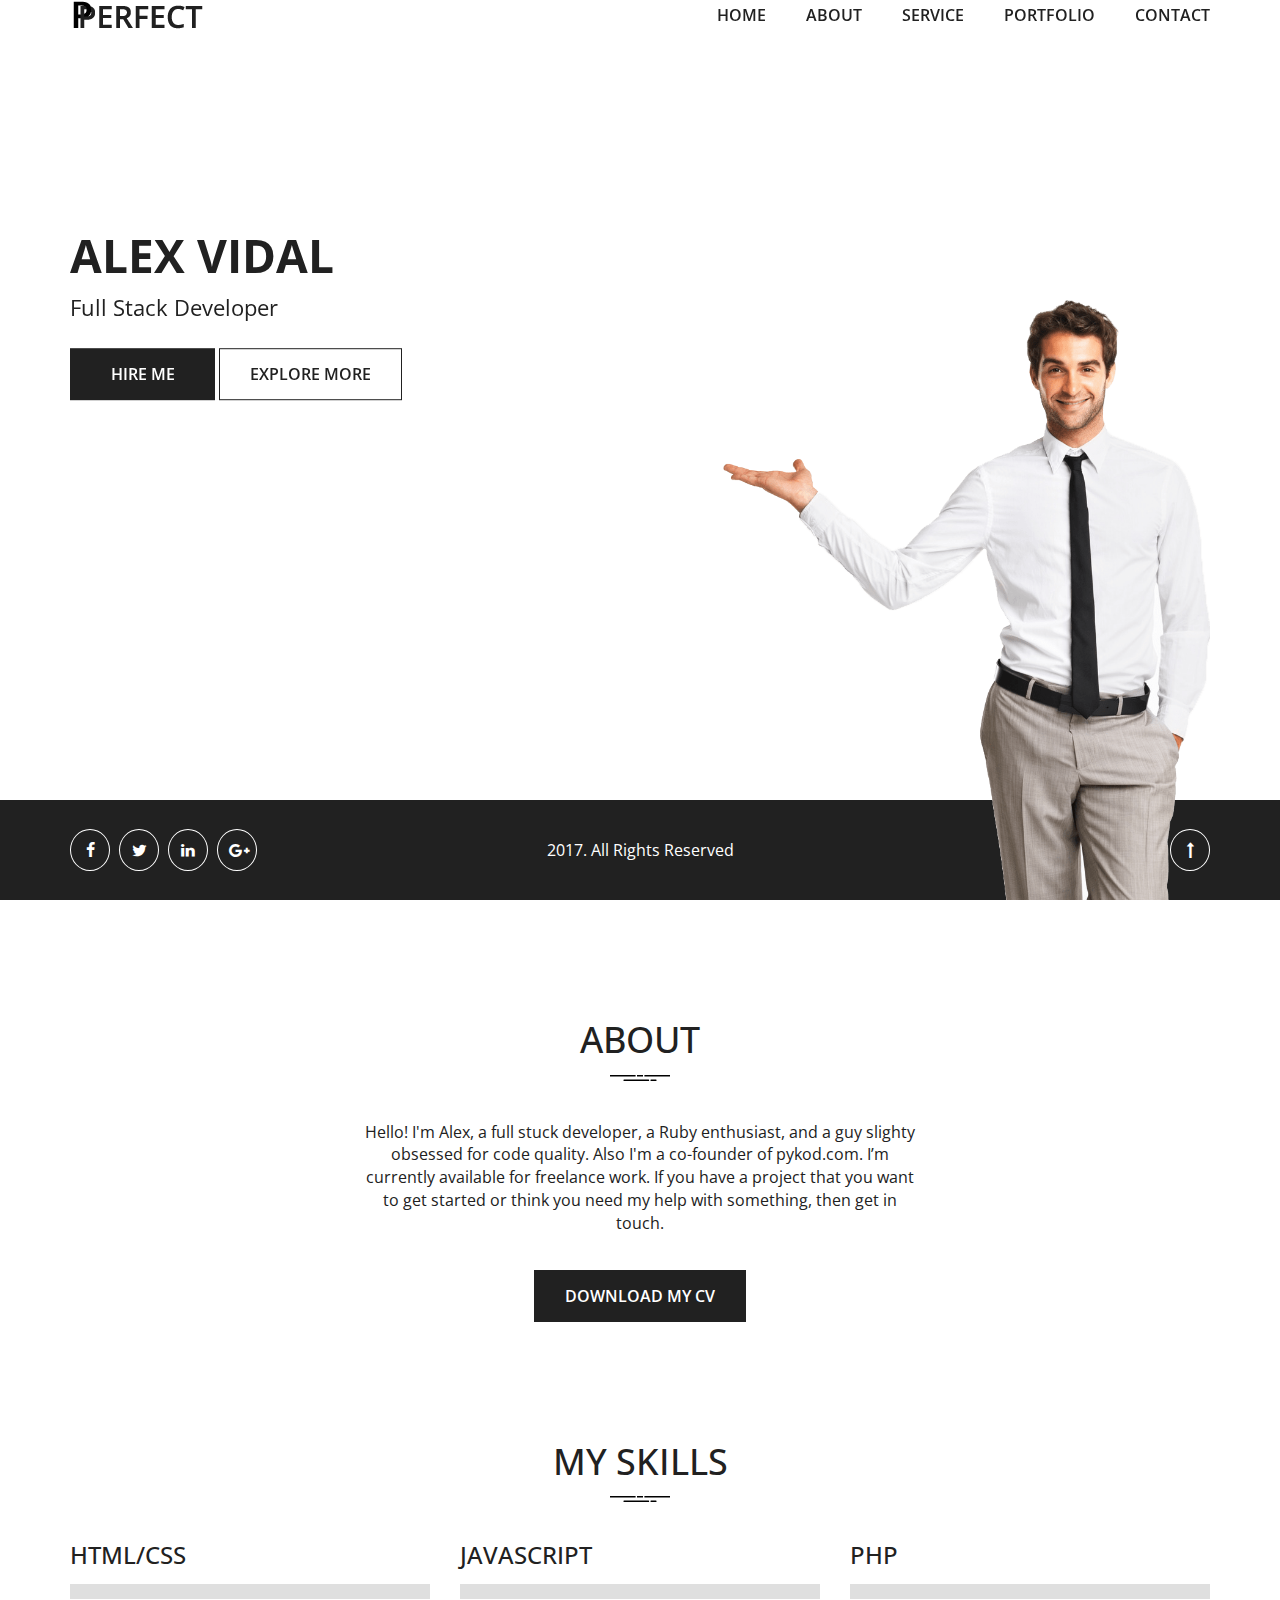
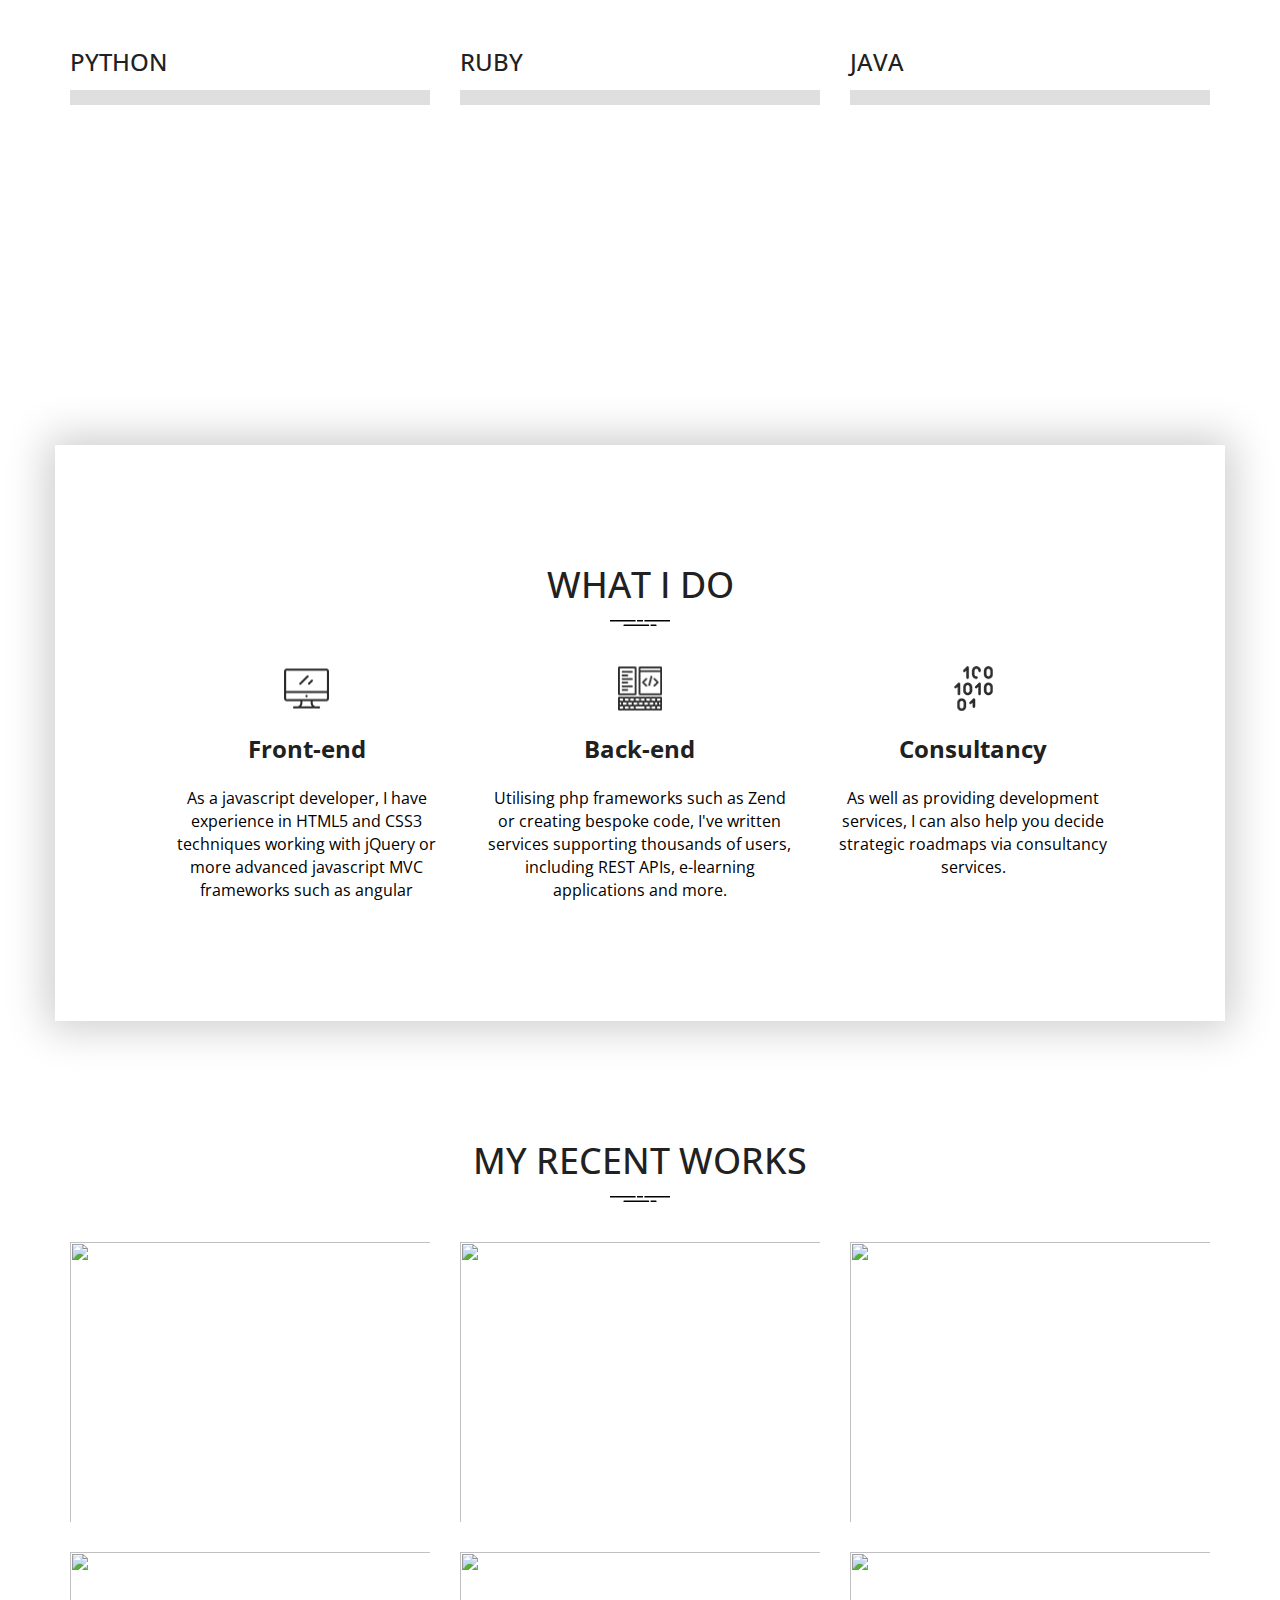
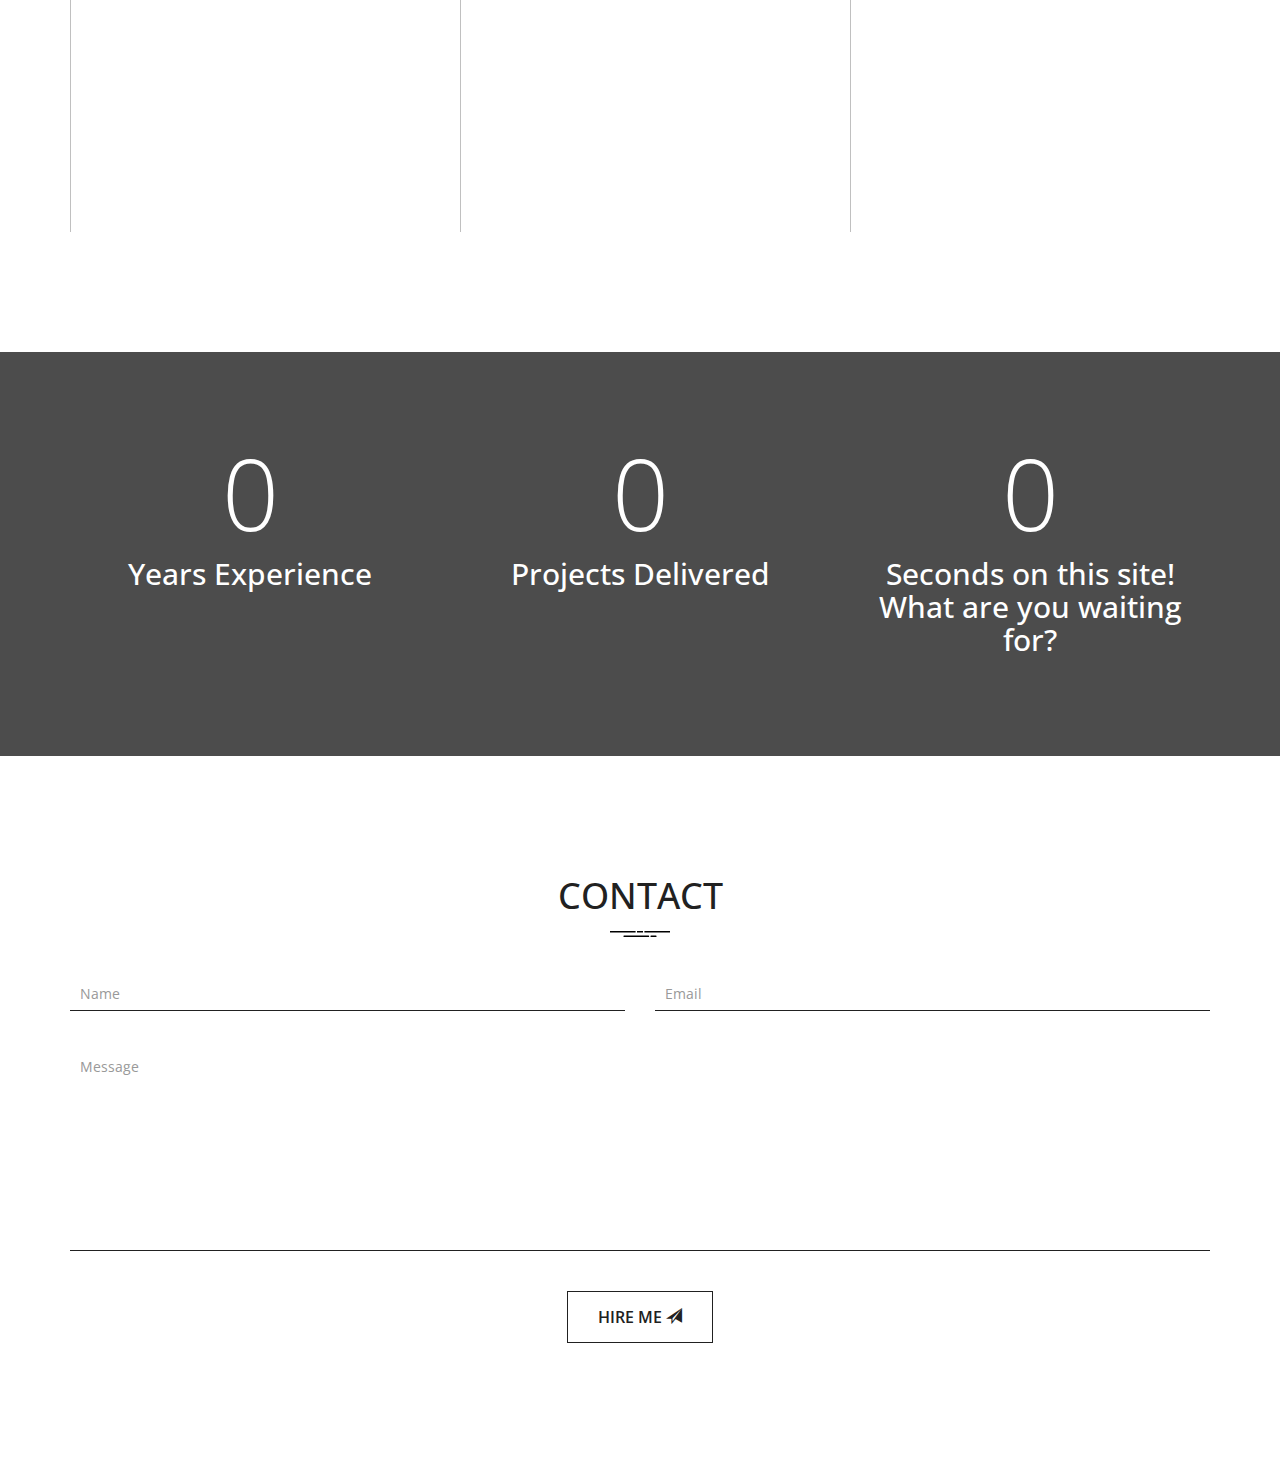
==== commit 7ebff945: "Update index.html" ====
--- a/one-page-website/index.html
+++ b/one-page-website/index.html
@@ -23,8 +23,8 @@
 
     <!-- Favicon
     ================================================== -->
-    <link rel="apple-touch-icon" sizes="180x180" href="assets/img/apple-touch-icon.png">
-    <link rel="icon" type="image/png" sizes="16x16" href="assets/img/favicon.png">
+    <link rel="apple-touch-icon" sizes="180x180" href="images/apple-touch-icon.png">
+    <link rel="icon" type="image/png" sizes="16x16" href="images/favicon.png">
 
     <!-- Stylesheets
     ================================================== -->
@@ -55,7 +55,7 @@
                         <span class="icon-bar"></span>
                     </button>
                     
-                    <a href="#hero" class="site-logo"><img src="assets/img/logo.png" alt="logo"></a>
+                    <a href="#hero" class="site-logo"><img src="images/logo.png" alt="logo"></a>
 
                 </div><!-- /.navbar-header -->
 
@@ -92,7 +92,7 @@
                 </div>
             
                 <div class="col-md-6 text-right">
-                    <img src="assets/img/alex-vidal.png" alt="alex-vidal">
+                    <img src="images/alex-vidal.png" alt="alex-vidal">
                 </div>
 
             </div>
@@ -106,7 +106,7 @@
                 <div class="row">
                     <div class="col-md-6 col-md-offset-3">
                         <h2>About</h2>
-                        <img src="assets/img/lines.svg" class="img-lines" alt="lines">
+                        <img src="images/lines.svg" class="img-lines" alt="lines">
                         <p>Hello! I'm Alex, a full stuck developer, a Ruby enthusiast, and a guy slighty obsessed for code quality. Also I'm a co-founder of pykod.com. I’m currently available for freelance work. If you have a project that you want to get started or think you need my help with something, then get in touch.</p>
                         <a href="http://www.grad.illinois.edu/sites/default/files/pdfs/cvsamples.pdf" class="btn btn-fill" target="_blank" download>Download my cv</a>
                     </div>
@@ -118,7 +118,7 @@
             <div class="container">
                 <div class="text-center">
                     <h3>My Skills</h3>
-                    <img src="assets/img/lines.svg" class="img-lines" alt="lines">
+                    <img src="images/lines.svg" class="img-lines" alt="lines">
                 </div>
                 <div class="row">
                     <div class="col-md-4">
@@ -172,25 +172,25 @@
                 <div class="row">
                     <div class="col-md-12">
                         <h3>What i do</h3>
-                        <img src="assets/img/lines.svg" class="img-lines" alt="lines">
+                        <img src="images/lines.svg" class="img-lines" alt="lines">
                     </div>
                     <div class="col-sm-4">
                         <div class="service">
-                            <img src="assets/img/front-end.svg" alt="Front End Developer">
+                            <img src="images/front-end.svg" alt="Front End Developer">
                             <h4>Front-end</h4>
                             <p>As a javascript developer, I have experience in HTML5 and CSS3 techniques working with jQuery or more advanced javascript MVC frameworks such as angular</p>
                         </div><!-- /.service -->
                     </div>
                     <div class="col-sm-4">
                         <div class="service">
-                            <img src="assets/img/back-end.svg" alt="Back End Developer">
+                            <img src="images/back-end.svg" alt="Back End Developer">
                             <h4>Back-end</h4>
                             <p>Utilising php frameworks such as Zend or creating bespoke code, I've written services supporting thousands of users, including REST APIs, e-learning applications and more.</p>
                         </div><!-- /.service -->
                     </div>
                     <div class="col-sm-4">
                         <div class="service">
-                            <img src="assets/img/consultancy.svg" alt="Coding">
+                            <img src="images/consultancy.svg" alt="Coding">
                             <h4>Consultancy</h4>
                             <p>As well as providing development services, I can also help you decide strategic roadmaps via consultancy services.</p>
                         </div><!-- /.service -->
@@ -203,12 +203,12 @@
             <div class="container">
                 <div class="text-center">
                     <h3>My recent Works</h3>
-                    <img src="assets/img/lines.svg" class="img-lines" alt="lines">
+                    <img src="images/lines.svg" class="img-lines" alt="lines">
                 </div>
                 <div class="row">
                     <div class="col-md-4 col-xs-6">
                         <div class="portfolio-item">
-                            <img src="assets/img/portfolio-1.jpg" class="img-res" alt="">
+                            <img src="images/portfolio-1.jpg" class="img-res" alt="">
                             <div class="portfolio-item-info">
                                 <h4>Project Title</h4>
                                 <a href="#" data-toggle="modal" data-target="#portfolioItem1"><span class="glyphicon glyphicon-eye-open"></span></a>
@@ -218,7 +218,7 @@
                     </div>
                     <div class="col-md-4 col-xs-6">
                         <div class="portfolio-item">
-                            <img src="assets/img/portfolio-2.jpg" class="img-res" alt="">
+                            <img src="images/portfolio-2.jpg" class="img-res" alt="">
                             <div class="portfolio-item-info">
                                 <h4>Project Title</h4>
                                 <a href="#" data-toggle="modal" data-target="#portfolioItem2"><span class="glyphicon glyphicon-eye-open"></span></a>
@@ -228,7 +228,7 @@
                     </div>
                     <div class="col-md-4 col-xs-6">
                         <div class="portfolio-item">
-                            <img src="assets/img/portfolio-3.jpg" class="img-res" alt="">
+                            <img src="images/portfolio-3.jpg" class="img-res" alt="">
                             <div class="portfolio-item-info">
                                 <h4>Project Title</h4>
                                 <a href="#" data-toggle="modal" data-target="#portfolioItem3"><span class="glyphicon glyphicon-eye-open"></span></a>
@@ -238,7 +238,7 @@
                     </div>
                     <div class="col-md-4 col-xs-6">
                         <div class="portfolio-item">
-                            <img src="assets/img/portfolio-4.jpg" class="img-res" alt="">
+                            <img src="images/portfolio-4.jpg" class="img-res" alt="">
                             <div class="portfolio-item-info">
                                 <h4>Project Title</h4>
                                 <a href="#" data-toggle="modal" data-target="#portfolioItem4"><span class="glyphicon glyphicon-eye-open"></span></a>
@@ -248,7 +248,7 @@
                     </div>
                     <div class="col-md-4 col-xs-6">
                         <div class="portfolio-item">
-                            <img src="assets/img/portfolio-5.jpg" class="img-res" alt="">
+                            <img src="images/portfolio-5.jpg" class="img-res" alt="">
                             <div class="portfolio-item-info">
                                 <h4>Project Title</h4>
                                 <a href="#" data-toggle="modal" data-target="#portfolioItem5"><span class="glyphicon glyphicon-eye-open"></span></a>
@@ -258,7 +258,7 @@
                     </div>
                     <div class="col-md-4 col-xs-6">
                         <div class="portfolio-item">
-                            <img src="assets/img/portfolio-6.jpg" class="img-res" alt="">
+                            <img src="images/portfolio-6.jpg" class="img-res" alt="">
                             <div class="portfolio-item-info">
                                 <h4>Project Title</h4>
                                 <a href="#" data-toggle="modal" data-target="#portfolioItem6"><span class="glyphicon glyphicon-eye-open"></span></a>
@@ -293,7 +293,7 @@
             <div class="container">
 
                 <h3>Contact</h3>
-                <img src="assets/img/lines.svg" class="img-lines" alt="lines">
+                <img src="images/lines.svg" class="img-lines" alt="lines">
                 <form>
                     <div class="row">
                         <div class="col-sm-6">
@@ -338,7 +338,7 @@
         <div class="modal-content">
           <div class="modal-header">
             <a class="close" data-dismiss="modal"><span class="glyphicon glyphicon-remove"></span></a>
-            <img class="img-res" src="assets/img/portfolio-1.jpg" alt="">
+            <img class="img-res" src="images/portfolio-1.jpg" alt="">
           </div>
           <div class="modal-body">
             <h4 class="modal-title">Project title</h4>
@@ -356,7 +356,7 @@
         <div class="modal-content">
           <div class="modal-header">
             <a class="close" data-dismiss="modal"><span class="glyphicon glyphicon-remove"></span></a>
-            <img class="img-res" src="assets/img/portfolio-2.jpg" alt="">
+            <img class="img-res" src="images/portfolio-2.jpg" alt="">
           </div>
           <div class="modal-body">
             <h4 class="modal-title">Project title</h4>
@@ -374,7 +374,7 @@
         <div class="modal-content">
           <div class="modal-header">
             <a class="close" data-dismiss="modal"><span class="glyphicon glyphicon-remove"></span></a>
-            <img class="img-res" src="assets/img/portfolio-3.jpg" alt="">
+            <img class="img-res" src="images/portfolio-3.jpg" alt="">
           </div>
           <div class="modal-body">
             <h4 class="modal-title">Project title</h4>
@@ -392,7 +392,7 @@
         <div class="modal-content">
           <div class="modal-header">
             <a class="close" data-dismiss="modal"><span class="glyphicon glyphicon-remove"></span></a>
-            <img class="img-res" src="assets/img/portfolio-4.jpg" alt="">
+            <img class="img-res" src="images/portfolio-4.jpg" alt="">
           </div>
           <div class="modal-body">
             <h4 class="modal-title">Project title</h4>
@@ -410,7 +410,7 @@
         <div class="modal-content">
           <div class="modal-header">
             <a class="close" data-dismiss="modal"><span class="glyphicon glyphicon-remove"></span></a>
-            <img class="img-res" src="assets/img/portfolio-5.jpg" alt="">
+            <img class="img-res" src="images/portfolio-5.jpg" alt="">
           </div>
           <div class="modal-body">
             <h4 class="modal-title">Project title</h4>
@@ -428,7 +428,7 @@
         <div class="modal-content">
           <div class="modal-header">
             <a class="close" data-dismiss="modal"><span class="glyphicon glyphicon-remove"></span></a>
-            <img class="img-res" src="assets/img/portfolio-6.jpg" alt="">
+            <img class="img-res" src="images/portfolio-6.jpg" alt="">
           </div>
           <div class="modal-body">
             <h4 class="modal-title">Project title</h4>
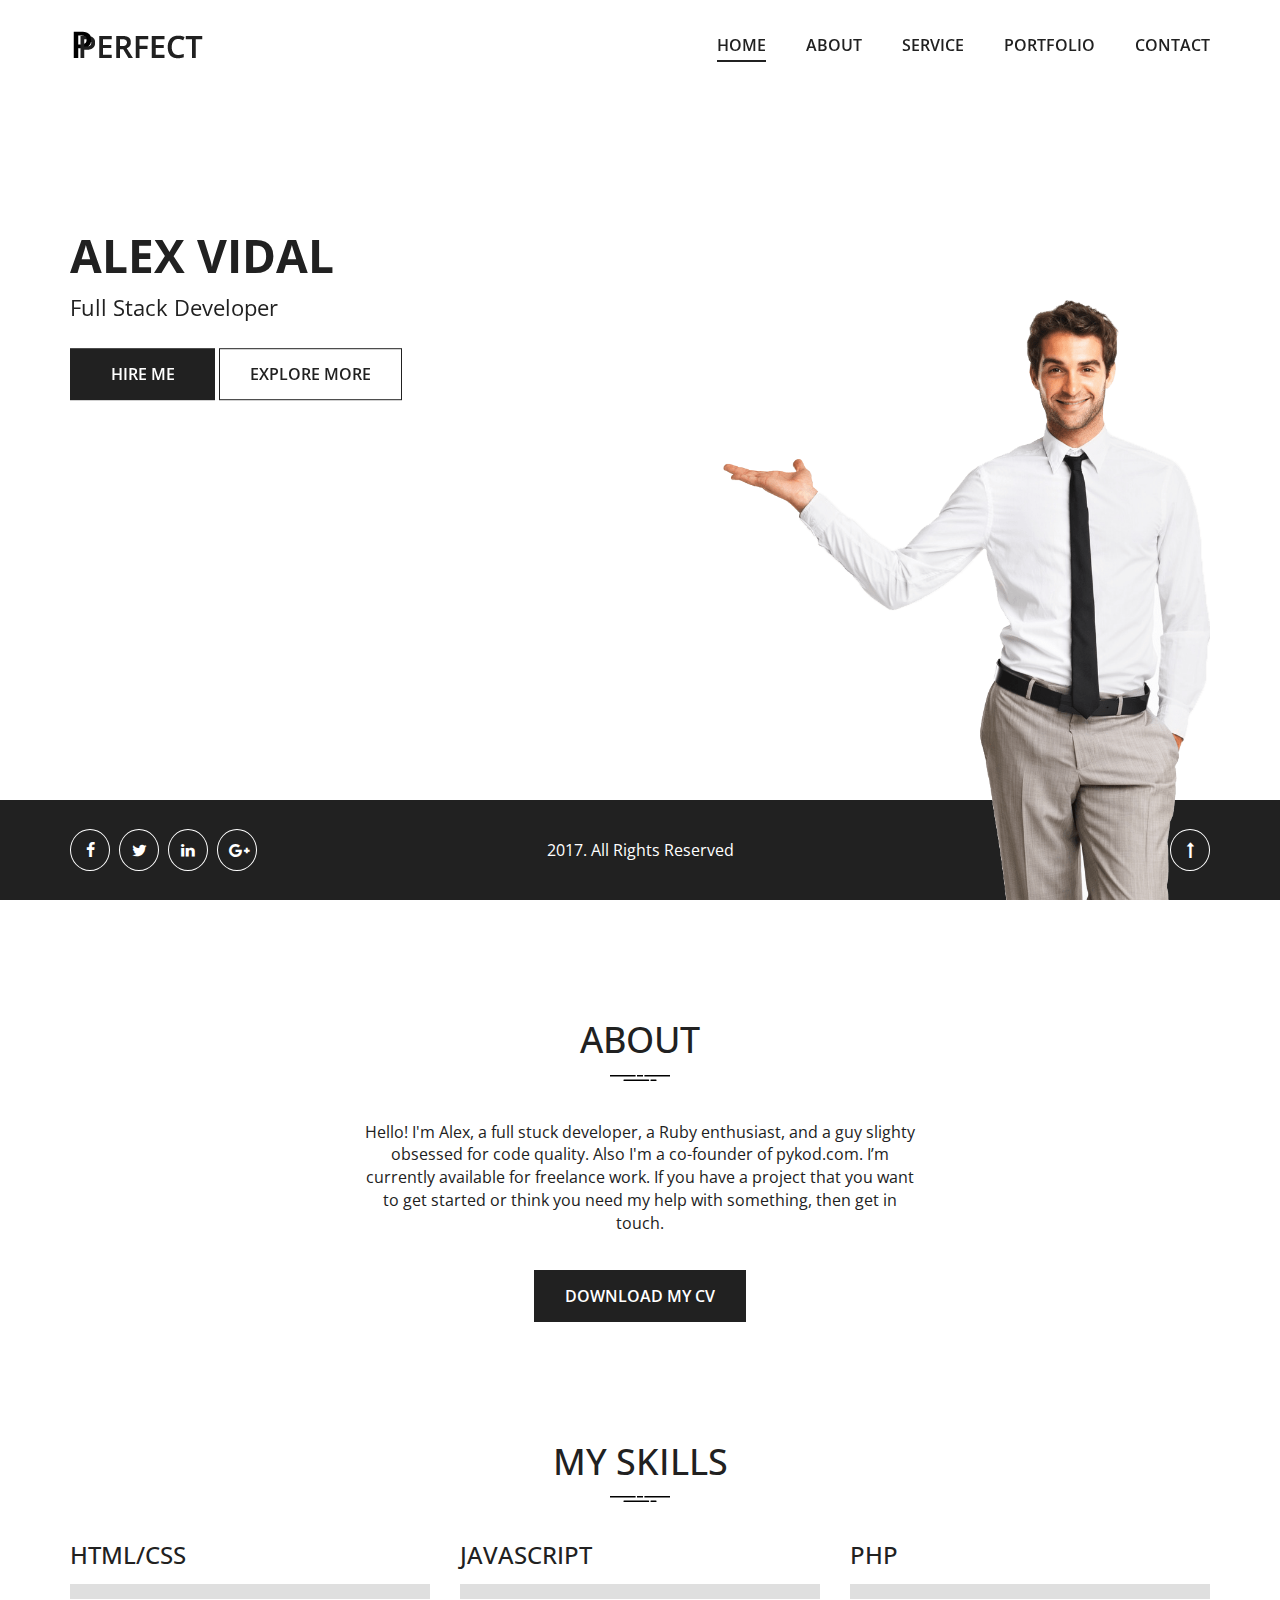
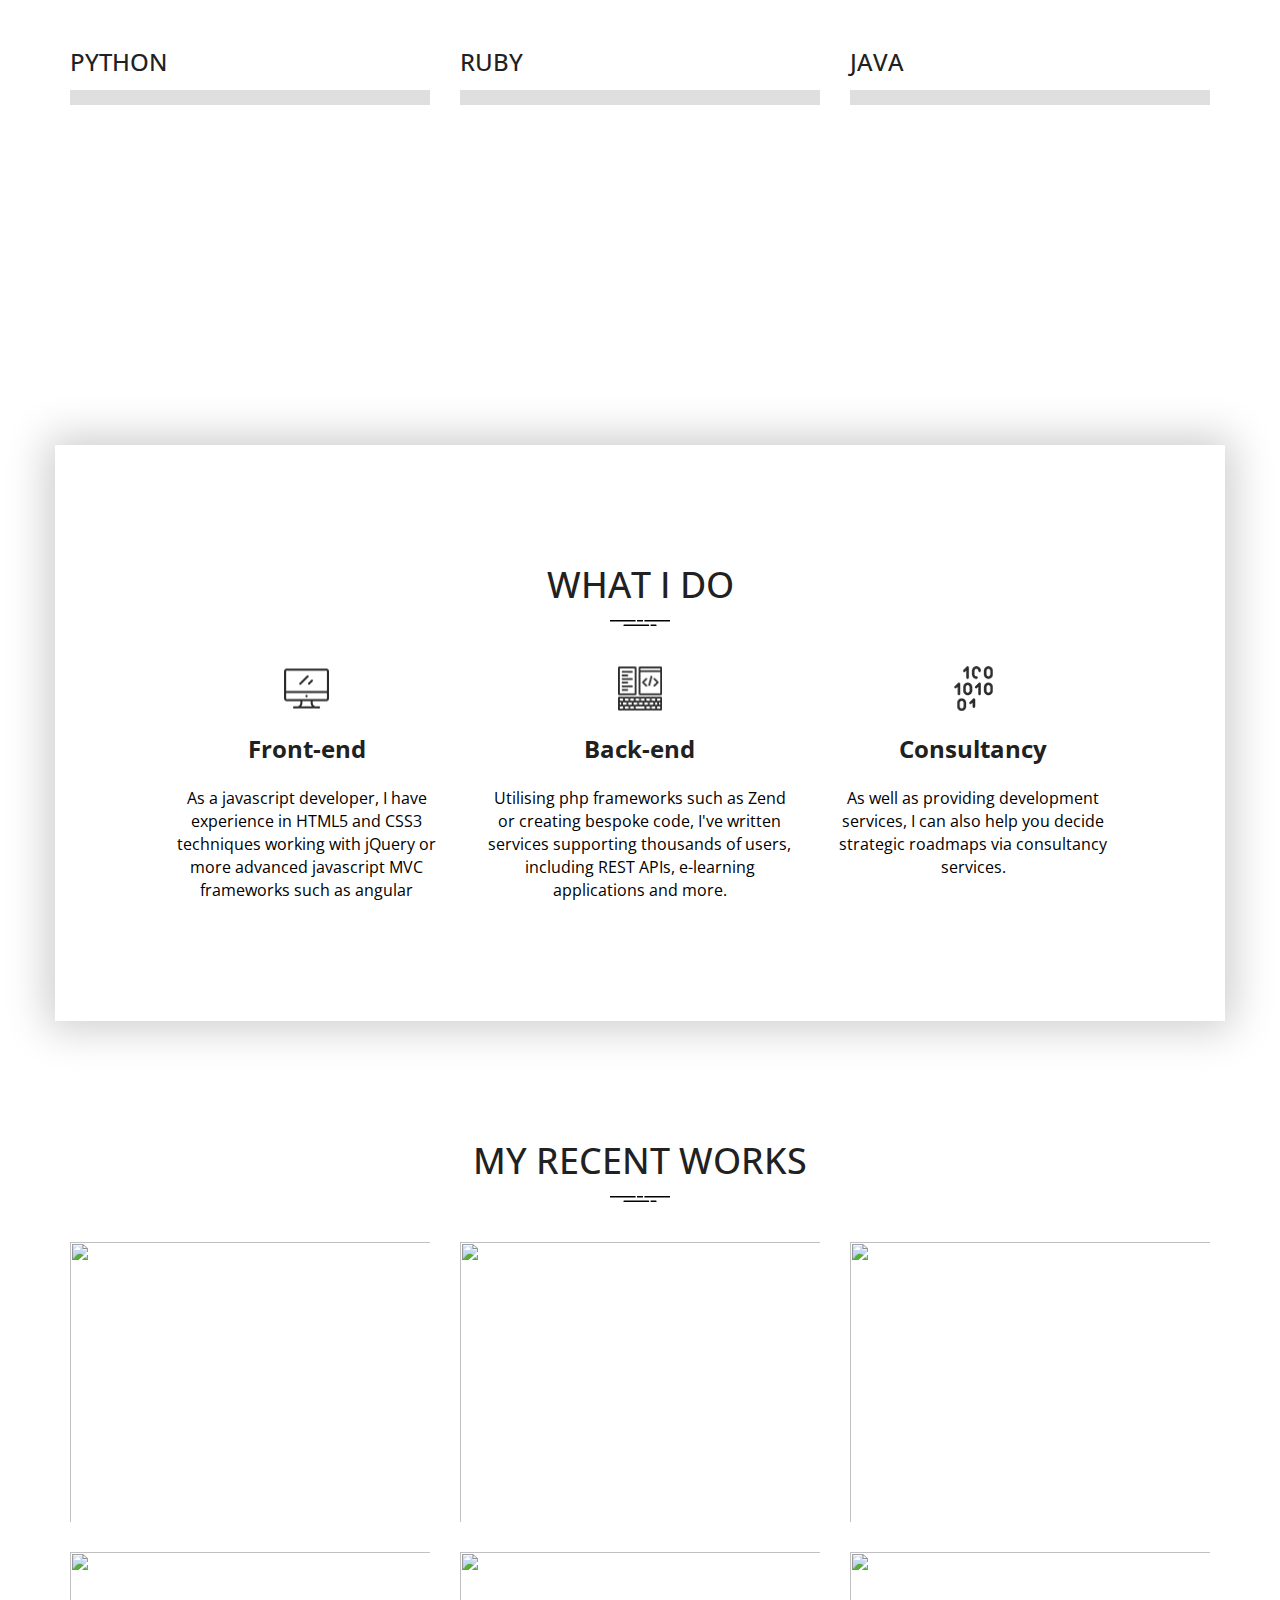
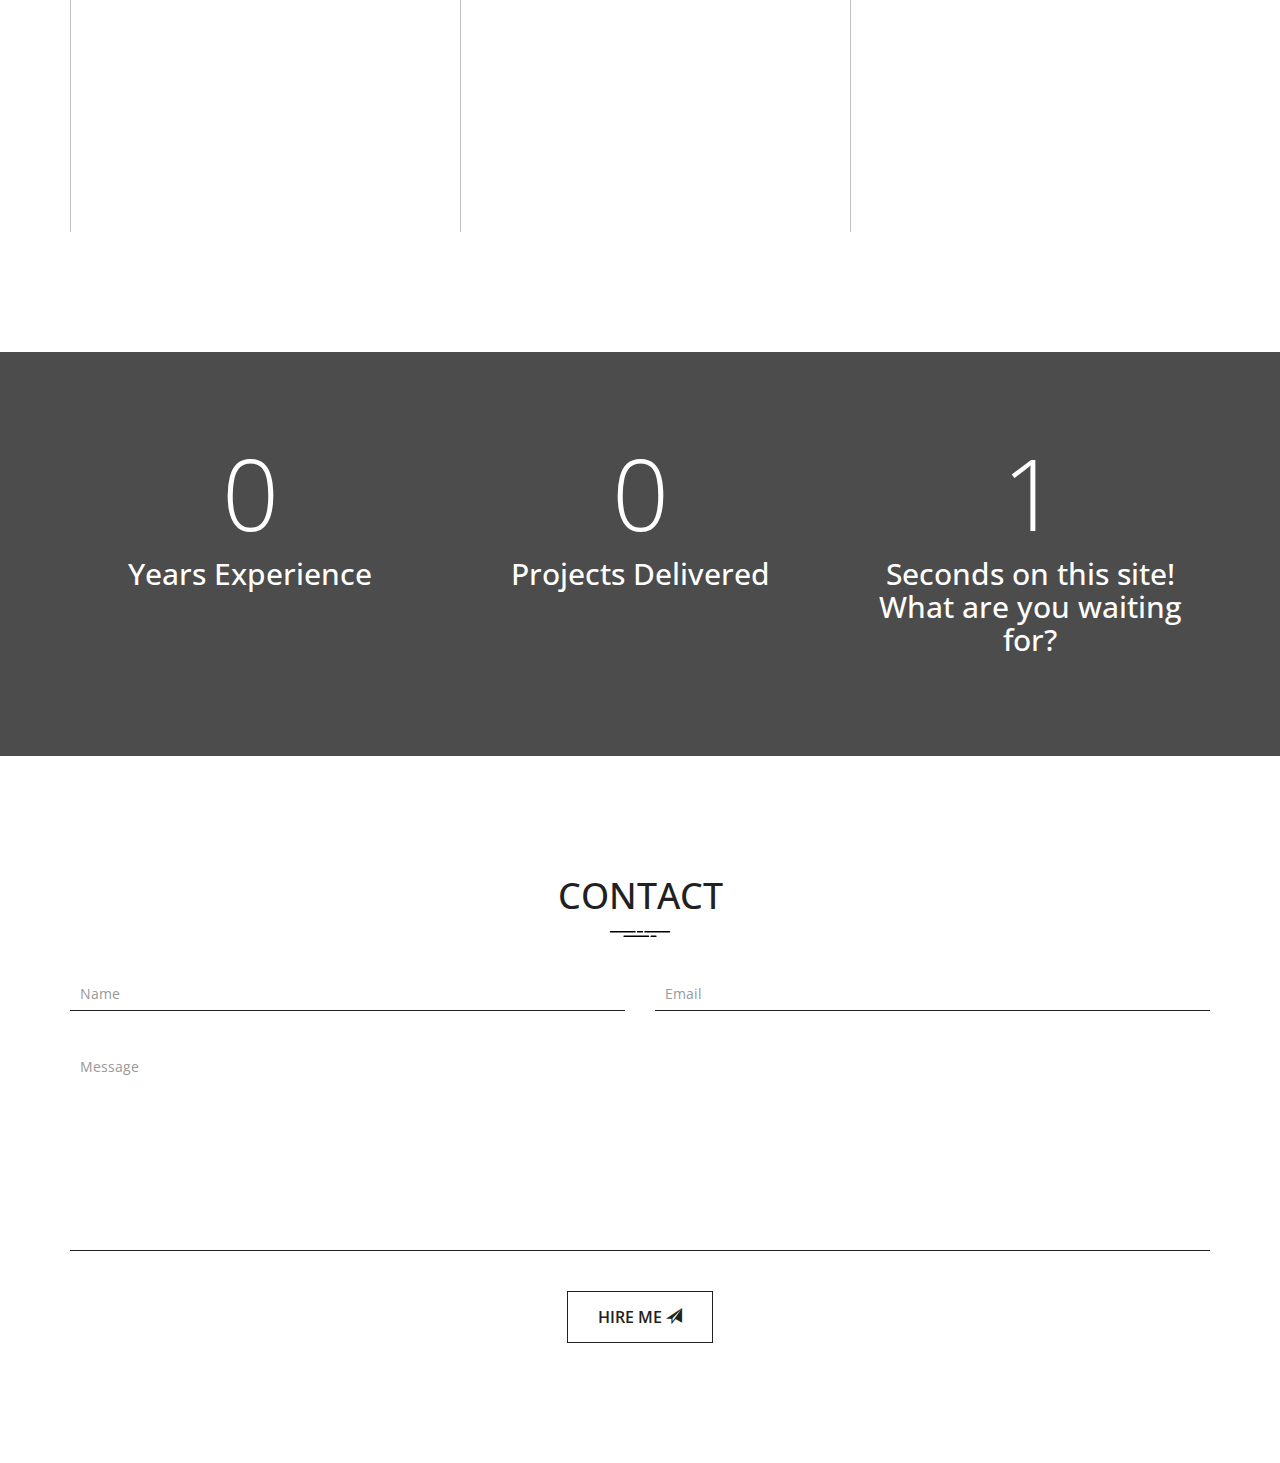
==== commit 73f66333: "Update index.html" ====
--- a/one-page-website/index.html
+++ b/one-page-website/index.html
@@ -445,11 +445,11 @@
     ================================================== -->
     <!-- Placed at the end of the document so the pages load faster -->
     <script src="https://ajax.googleapis.com/ajax/libs/jquery/3.1.1/jquery.min.js"></script>
-    <script src="assets/js/bootstrap.min.js"></script>
+    <script src="scripts/bootstrap.min.js"></script>
     <script src="https://cdnjs.cloudflare.com/ajax/libs/jquery-easing/1.4.1/jquery.easing.min.js"></script>
-    <script src="assets/js/skrollr.min.js"></script>
+    <script src="scripts/skrollr.min.js"></script>
     <script src="https://cdnjs.cloudflare.com/ajax/libs/bootstrap-progressbar/0.9.0/bootstrap-progressbar.min.js"></script>
-    <script src="assets/js/jquery.countTo.min.js"></script>
+    <script src="scripts/jquery.countTo.min.js"></script>
     <script src="scripts/script.js"></script>
   
 </body>
